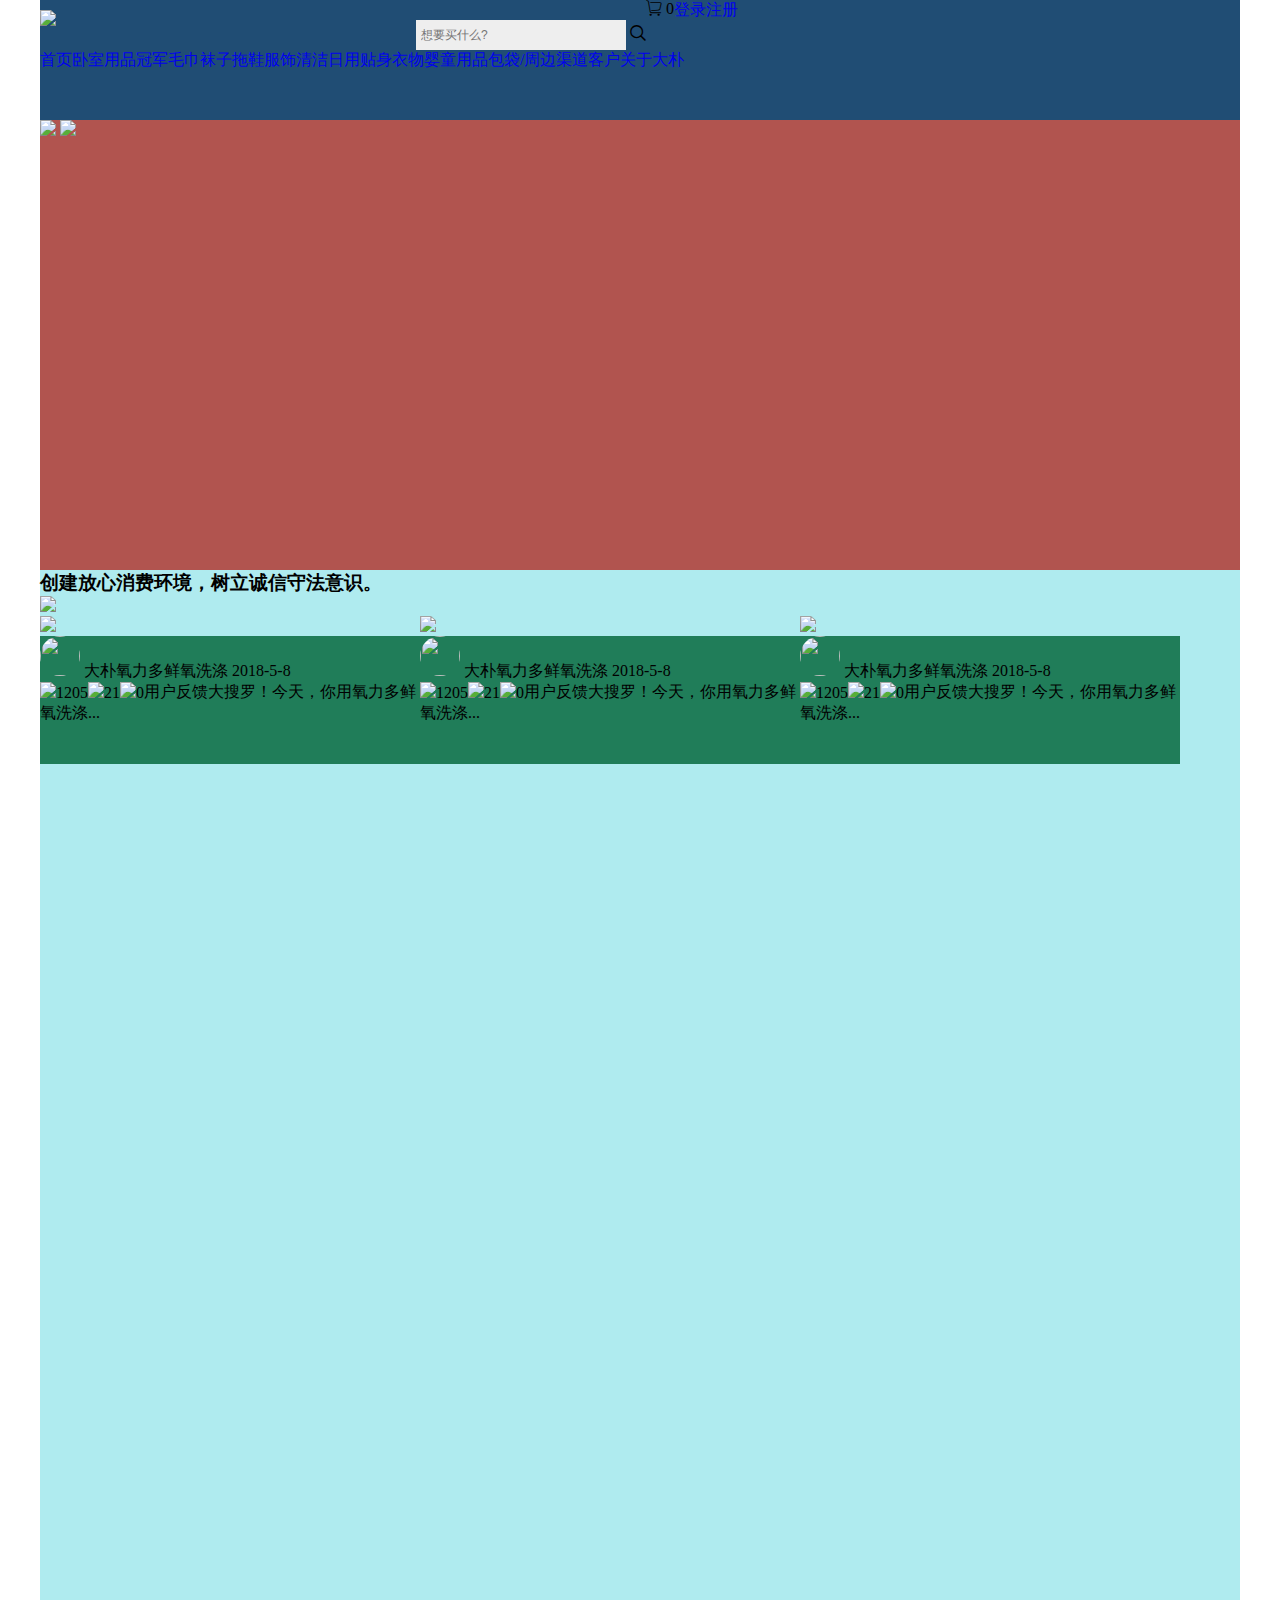
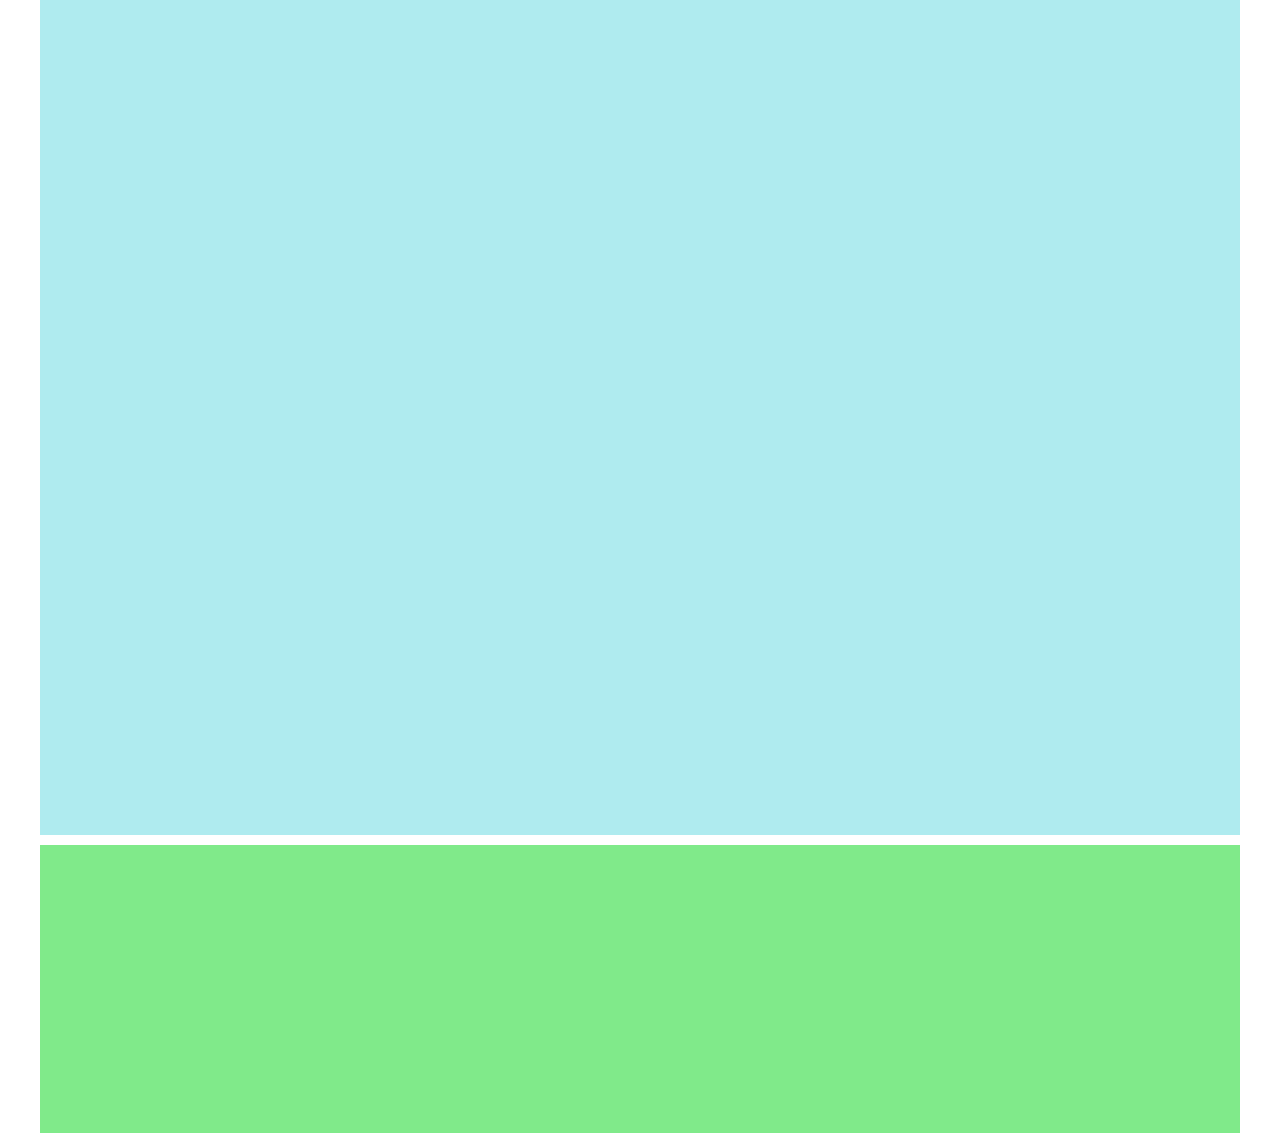
==== html/index.html @ 1be8b359 "first update" ====
<!DOCTYPE html>
<html>
	<head>
		<meta charset="UTF-8">
		<title></title>
		<link rel="stylesheet" type="text/css" href="../css/index.css"/>
		<link rel="stylesheet" type="text/css" href="../font/iconfont.css"/>
	</head>
	<body>
		<div class="contain">
			<div class="main">
				<!--头部-->
				<div class="header">
					<!--logo-->
					<div class="logo">
						<a href="#"><img src="http://activity.dapuimg.com/dapu_homelogo.png" /></a>
					</div>
					<!--搜索框-->
					<div class="search">
						<form action="" method="post" class="search_out">
							<input type="text" value="" placeholder="想要买什么?" class="search_in"/>
							<i class="iconfont icon-fangdajing"></i>
						</form>
					</div>
					<!--购物车-->
					<div class="cart">
							<i class="iconfont">&#xe605;</i>
							<span class="cart_count">0</span>
					</div>
					<!--注册登录-->
					<div class="login">
						<ul>
							<li><a href="#">登录</a></li>
							<li><a href="#">注册</a></li>
						</ul>
					</div>
					<!--一级导航-->
					<div class="nav">
						<ul>
							<li><a href="#">首页</a></li>
							<li><a href="#">卧室用品</a></li>
							<li><a href="#">冠军毛巾</a></li>
							<li><a href="#">袜子拖鞋</a></li>
							<li><a href="#">服饰</a></li>
							<li><a href="#">清洁日用</a></li>
							<li><a href="#">贴身衣物</a></li>
							<li><a href="#">婴童用品</a></li>
							<li><a href="#">包袋/周边</a></li>
							<li><a href="#">渠道客户</a></li>
							<li><a href="#">关于大朴</a></li>
						</ul>
					</div>
				</div>
				<!--轮播图-->
				<div class="banner">
					<img src="http://p2.dapuimg.com/public/images/b4/ed/3c/0715a55ec0b89c9ef84786f7c4e3ca73.jpg?1530868871#w"/>
					<img src="http://p1.dapuimg.com/public/images/70/ca/3d/d16d68c2d4c5f15ea61d90d0c55ef7b8.jpg?1524643565#w"/>
				</div>
				<!--内容区-->
				<div class="content">
					<!--话题区-->
					<div class="topic">
						<h3>
							创建放心消费环境，树立诚信守法意识。
						</h3>
						<img src="https://activity.dapuimg.com/20170811003_jingxuan.jpg"/>
						<div class="topic_img">
							<ul>
								<li>
									<a><img src="https://activity.dapuimg.com/IMG_6080.png"/></a>
									<div class="topic_msg">
										<img src="https://activity.dapuimg.com/%E5%A4%A7%E6%9C%B4%E5%A4%B4%E5%83%8F.jpg" class="topic_logo"/>
										<p>大朴氧力多鲜氧洗涤</p>
										<div class="date">2018-5-8</div>
										<ul class="s_pic">
											<li><div><img src="http://activity.dapuimg.com/2017022800_eye.png"/>1205</div></li>
											<li><div><img src="http://activity.dapuimg.com/2017022800_thumb.png"/>21</div></li>
											<li><div><img src="http://activity.dapuimg.com/2017022800_chat.png"/>0</div></li>	
											
										</ul>	
										<div class="topic_msg2">
											<p>用户反馈大搜罗！今天，你用氧力多鲜氧洗涤...</p>
										</div>
									</div>
								</li>
								<li>
									<a><img src="https://activity.dapuimg.com/%E6%AF%9B%E5%B7%BE%EF%BC%88398X218%EF%BC%89.jpg"/></a>
									<div class="topic_msg">
										<img src="https://activity.dapuimg.com/%E5%A4%A7%E6%9C%B4%E5%A4%B4%E5%83%8F.jpg" class="topic_logo"/>
										<p>大朴氧力多鲜氧洗涤</p>
										<div class="date">2018-5-8</div>
										<ul class="s_pic">
											<li><div><img src="http://activity.dapuimg.com/2017022800_eye.png"/>1205</div></li>
											<li><div><img src="http://activity.dapuimg.com/2017022800_thumb.png"/>21</div></li>
											<li><div><img src="http://activity.dapuimg.com/2017022800_chat.png"/>0</div></li>	
											
										</ul>	
										<div class="topic_msg2">
											<p>用户反馈大搜罗！今天，你用氧力多鲜氧洗涤...</p>
										</div>
									</div>
								</li>
								<li>
									<a><img src="https://activity.dapuimg.com/%E8%A5%BF%E5%8D%A1%E5%85%B0%E6%99%AE%E9%9D%A0%E5%9E%AB.jpg"/></a>
									<div class="topic_msg">
										<img src="https://activity.dapuimg.com/%E5%A4%A7%E6%9C%B4%E5%A4%B4%E5%83%8F.jpg" class="topic_logo"/>
										<p>大朴氧力多鲜氧洗涤</p>
										<div class="date">2018-5-8</div>
										<ul class="s_pic">
											<li><div><img src="http://activity.dapuimg.com/2017022800_eye.png"/>1205</div></li>
											<li><div><img src="http://activity.dapuimg.com/2017022800_thumb.png"/>21</div></li>
											<li><div><img src="http://activity.dapuimg.com/2017022800_chat.png"/>0</div></li>	
											
										</ul>	
										<div class="topic_msg2">
											<p>用户反馈大搜罗！今天，你用氧力多鲜氧洗涤...</p>
										</div>
									</div>
								</li>
							</ul>
						</div>
					</div>
					<!--新品区-->
					<div class="new_pro">
						
					</div>
					<!--热销推荐-->
					<div class="recommend">
						
					</div>
				</div>
				<!--底部-->
				<div class="footer">
					
				</div>
			</div>
		</div>
		<!--右侧固定导航条-->
		<div class="fix_nav">
			
		</div>
	</body>
</html>
<script type="text/javascript" src="../js/jquery.js"></script>
---- css/index.css ----
*{
	margin: 0;
	padding: 0;
}
a{
	text-decoration: none;
}
ul li{
	list-style: none;
}

.contain{
	width: 100%;
}
.main{
	width: 1200px;
	margin: 0 auto;
}
.header{
	min-height: 120px;
	background: #204D74;
}
.logo{
	padding-top: 10px;
	display: inline-block;
	float: left;
}
.search{
	display: inline-block;
	float: left;
}
.cart{
	display: inline-block;
	float: left;
}
.login{
	display: inline-block;
	float: left;
}
.login>ul>li{
	float: left;
}
.nav{
	float: left;
}
.nav>ul>li{
	float: left;
}
.topic_img>ul>li{
	float: left;
}
.topic_msg{
	width: 380px;
	height: 128px;
	background: #207D59;
}
.topic_logo{
	width: 40px;
	height: 40px;
	border-radius: 50%;
}
.topic_msg>p{
	display: inline-block;
}
.date{
	display: inline-block;
}
.s_pic>li{
	float: left;
}
.search_in{
	width: 210px;
	height: 30px;
	background: #eeeeee;
	border: 0;
	outline: none;
	font-size: 12px;
	color: #a9a9a9;
	padding-left: 5px;
	box-sizing: border-box;
}
.search_out{
	margin-top: 20px;
}
.search{
	margin-left: 360px;
}
.search_out>i{
	width: 18px;
	height: 18px;
}


/*
.header>.search{
	width: 210px;
	height: 30px;
	position: relative;
	left: 740px;
	top: 20px;
}
.header>.search>.search_out{
	display: block;
	font-family: "微软雅黑";
	text-align: left;
	color: #6B6B6B;
}
.header>.search>.search_out>.search_in{
	width: 200px;
	overflow: hidden;
	color: #91847B;
	border: 0;
	height: 20px;
	font-size: 12px;
	padding: 5px 5px;
	font-weight: bold;
	font-size: 12px;
	background-color: #eee;
}
.header>.search>.search_out>i{
	position: absolute;
	top:6px;
	left: 186px;
}
.cart{
	position: absolute;
	left: 1080px;
}
.cart>i{
	font-size: 22px;
	color: #000;
	
}
.cart>span{
	display: block;
	width: 18px;
	height: 18px;
	border-radius: 50%;
	background: #b1544f;
	font-size: 12px;
	text-align: center;
	line-height: 18px;
	color: #fff;
	position: absolute;
	top: -5px;
	left: 14px;
}
.login{
	width: 99px;
	height: 30px;
	background: #b1544f;
	position: absolute;
	left: 1215px;
	top: 20px;
	padding-top: 8px;
	box-sizing: border-box;
}
.login>ul>li{
	width: 49px;
	height: 12px;
	list-style: none;
	float: left;
	text-align: center;
	line-height: 12px;
}
.login>ul>li>a{
	font-size: 12px;
	color: #fff;
}
.login>ul>li:nth-child(1){
	border-right: solid 1px #fff;
}
.nav{
	padding-top: 56px;
}
.nav>ul>li{
	float: left;
}*/
/*
.search{
	display: inline-block;
	float: left;
	padding-right: 240px;
	margin-top: 18px;
}
.search{
	width: 210px;
	height: 30px;
	}
.search>.search_in{
	width: 200px;
	overflow: hidden;
	color: #91847B;
	border: 0;
	height: 20px;
	font-size: 12px;
	padding: 5px 5px;
	font-weight: bold;
	font-size: 12px;
	background-color: #eee;
}
.cart{
	display: inline-block;
	float: left;
}
.nav{
	display: inline-block;
	float: left;
}
.nav>ul>li{
	float: left;
}*/
.banner{
	height: 450px;
	background: #b1544f;
	overflow: hidden;
}
.content{
	min-height: 1865px;
	background: #afebef;
}
.footer{
	min-height: 288px;
	background: #80ea8a;
	margin-top: 10px;
}
---- font/iconfont.css ----
@font-face {font-family: "iconfont";
  src: url('iconfont.eot?t=1530709563068'); /* IE9*/
  src: url('iconfont.eot?t=1530709563068#iefix') format('embedded-opentype'), /* IE6-IE8 */
  url('[data-uri]') format('woff'),
  url('iconfont.ttf?t=1530709563068') format('truetype'), /* chrome, firefox, opera, Safari, Android, iOS 4.2+*/
  url('iconfont.svg?t=1530709563068#iconfont') format('svg'); /* iOS 4.1- */
}

.iconfont {
  font-family:"iconfont" !important;
  font-size:16px;
  font-style:normal;
  -webkit-font-smoothing: antialiased;
  -moz-osx-font-smoothing: grayscale;
}

.icon-shumashouji:before { content: "\e600"; }

.icon-kefu:before { content: "\e61a"; }

.icon-icongerenzhongxin:before { content: "\e629"; }

.icon-shouye2:before { content: "\e606"; }

.icon-fangdajing:before { content: "\e6e4"; }

.icon-gouwuche:before { content: "\e605"; }
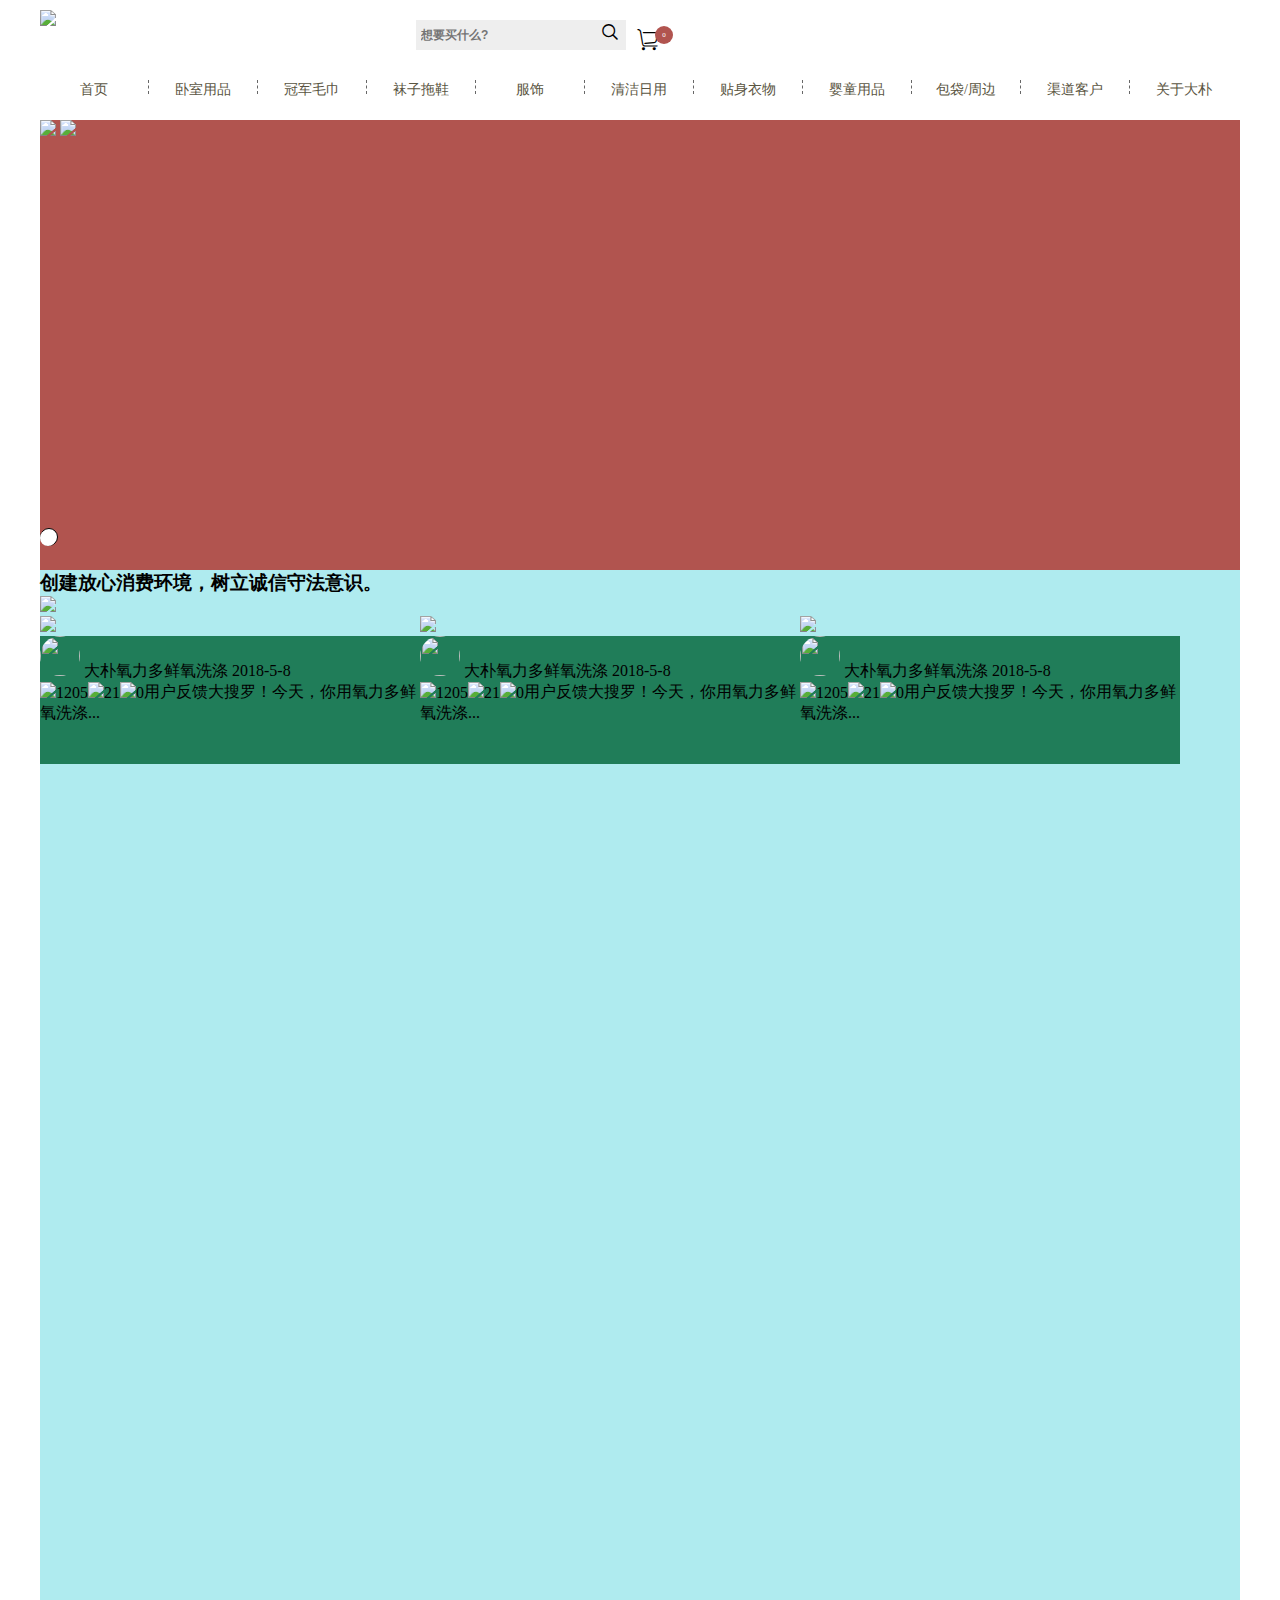
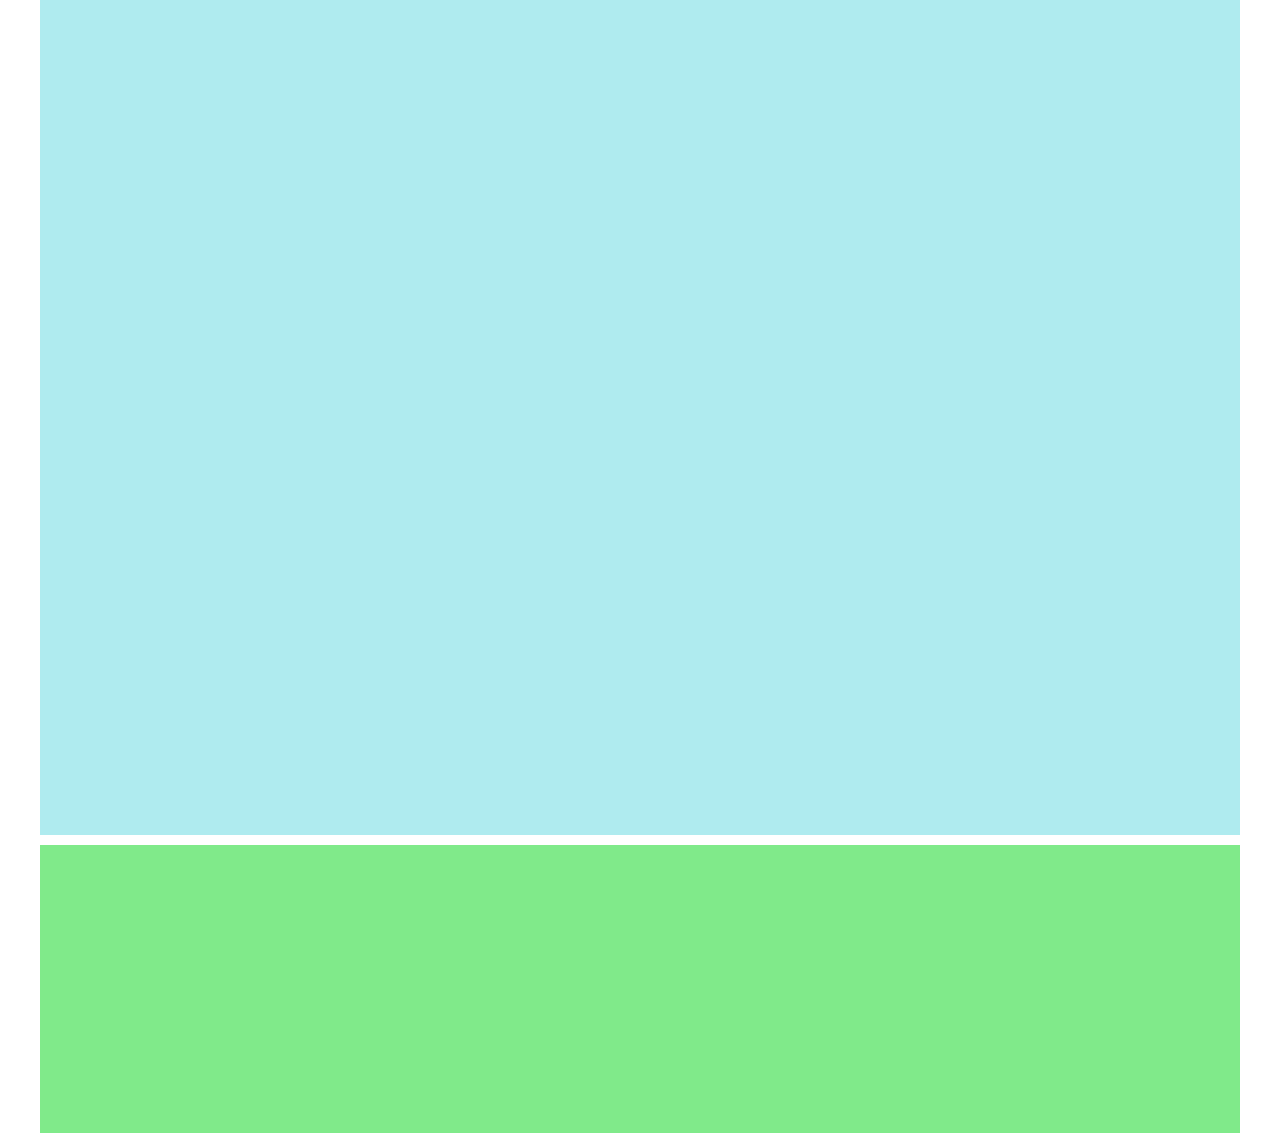
==== commit 24ddd2f2: "header" ====
--- a/html/index.html
+++ b/html/index.html
@@ -55,6 +55,10 @@
 				<div class="banner">
 					<img src="http://p2.dapuimg.com/public/images/b4/ed/3c/0715a55ec0b89c9ef84786f7c4e3ca73.jpg?1530868871#w"/>
 					<img src="http://p1.dapuimg.com/public/images/70/ca/3d/d16d68c2d4c5f15ea61d90d0c55ef7b8.jpg?1524643565#w"/>
+					<ul class="circle">
+						<li class="active"></li>
+						<li></li>
+					</ul>
 				</div>
 				<!--内容区-->
 				<div class="content">
--- a/css/index.css
+++ b/css/index.css
@@ -18,7 +18,7 @@
 }
 .header{
 	min-height: 120px;
-	background: #204D74;
+	background: #ffffff;
 }
 .logo{
 	padding-top: 10px;
@@ -28,6 +28,7 @@
 .search{
 	display: inline-block;
 	float: left;
+	width: 210px;
 }
 .cart{
 	display: inline-block;
@@ -78,6 +79,7 @@
 	color: #a9a9a9;
 	padding-left: 5px;
 	box-sizing: border-box;
+	font-weight: bold;
 }
 .search_out{
 	margin-top: 20px;
@@ -88,133 +90,102 @@
 .search_out>i{
 	width: 18px;
 	height: 18px;
-}
-
-
-/*
-.header>.search{
-	width: 210px;
-	height: 30px;
 	position: relative;
-	left: 740px;
-	top: 20px;
-}
-.header>.search>.search_out{
-	display: block;
-	font-family: "微软雅黑";
-	text-align: left;
-	color: #6B6B6B;
-}
-.header>.search>.search_out>.search_in{
-	width: 200px;
-	overflow: hidden;
-	color: #91847B;
-	border: 0;
-	height: 20px;
-	font-size: 12px;
-	padding: 5px 5px;
-	font-weight: bold;
-	font-size: 12px;
-	background-color: #eee;
-}
-.header>.search>.search_out>i{
-	position: absolute;
-	top:6px;
 	left: 186px;
+	bottom: 26px;
 }
 .cart{
-	position: absolute;
-	left: 1080px;
+	padding-top: 28px;
+	padding-left: 11px;
 }
 .cart>i{
 	font-size: 22px;
-	color: #000;
-	
 }
 .cart>span{
-	display: block;
 	width: 18px;
 	height: 18px;
+	background: #b1544f;
+	display: inline-block;
 	border-radius: 50%;
-	background: #b1544f;
-	font-size: 12px;
+	font-size: 7px;
 	text-align: center;
 	line-height: 18px;
 	color: #fff;
-	position: absolute;
-	top: -5px;
-	left: 14px;
+	position: relative;
+	right: 8px;
+	bottom: 11px;
 }
 .login{
-	width: 99px;
+	width: 70px;
 	height: 30px;
-	background: #b1544f;
-	position: absolute;
-	left: 1215px;
-	top: 20px;
-	padding-top: 8px;
-	box-sizing: border-box;
-}
-.login>ul>li{
-	width: 49px;
-	height: 12px;
-	list-style: none;
-	float: left;
-	text-align: center;
-	line-height: 12px;
+	background: #b15351;
+	margin-left: 140px;
+	margin-top: -30px;
+	padding-left: 15px;
+	padding-right: 15px;
 }
 .login>ul>li>a{
 	font-size: 12px;
 	color: #fff;
+	text-align: center;
 }
-.login>ul>li:nth-child(1){
+.login>ul>li:nth-child(1)>a{
 	border-right: solid 1px #fff;
+	padding-right: 10px;
+}
+.login>ul>li:nth-child(2)>a{
+	padding-left: 10px;
 }
 .nav{
-	padding-top: 56px;
+	margin-top: 12px;
+	height: 14px;
+	width: 100%;
 }
 .nav>ul>li{
-	float: left;
-}*/
-/*
-.search{
-	display: inline-block;
-	float: left;
-	padding-right: 240px;
-	margin-top: 18px;
+	width: 108px;
+	border-right: dashed 1px #676767;
+	text-align: center;
+	height: 14px;
 }
-.search{
-	width: 210px;
-	height: 30px;
-	}
-.search>.search_in{
-	width: 200px;
-	overflow: hidden;
-	color: #91847B;
-	border: 0;
-	height: 20px;
-	font-size: 12px;
-	padding: 5px 5px;
-	font-weight: bold;
-	font-size: 12px;
-	background-color: #eee;
+.nav>ul>li>a{
+	color: #5a5542;
+	font-size: 14px;
+	font-family: "微软雅黑";
+	
 }
-.cart{
-	display: inline-block;
-	float: left;
+.nav>ul>li:last-child{
+	border-right: 0;
 }
-.nav{
-	display: inline-block;
-	float: left;
-}
-.nav>ul>li{
-	float: left;
-}*/
+
 .banner{
 	height: 450px;
 	background: #b1544f;
 	overflow: hidden;
+	position: relative;
 }
+.circle>li{
+	width: 16px;
+	height: 16px;
+	background: #fff;
+	border-radius: 50%;
+	position: absolute;
+	bottom: 24px;
+	float: left;
+	margin-right: 10px;
+}
+.active{
+	width: 16px;
+	height: 16px;
+	border: solid 1px #000;
+	border-radius: 50%;
+	
+}
+
+
+
+
+
+
 .content{
 	min-height: 1865px;
 	background: #afebef;
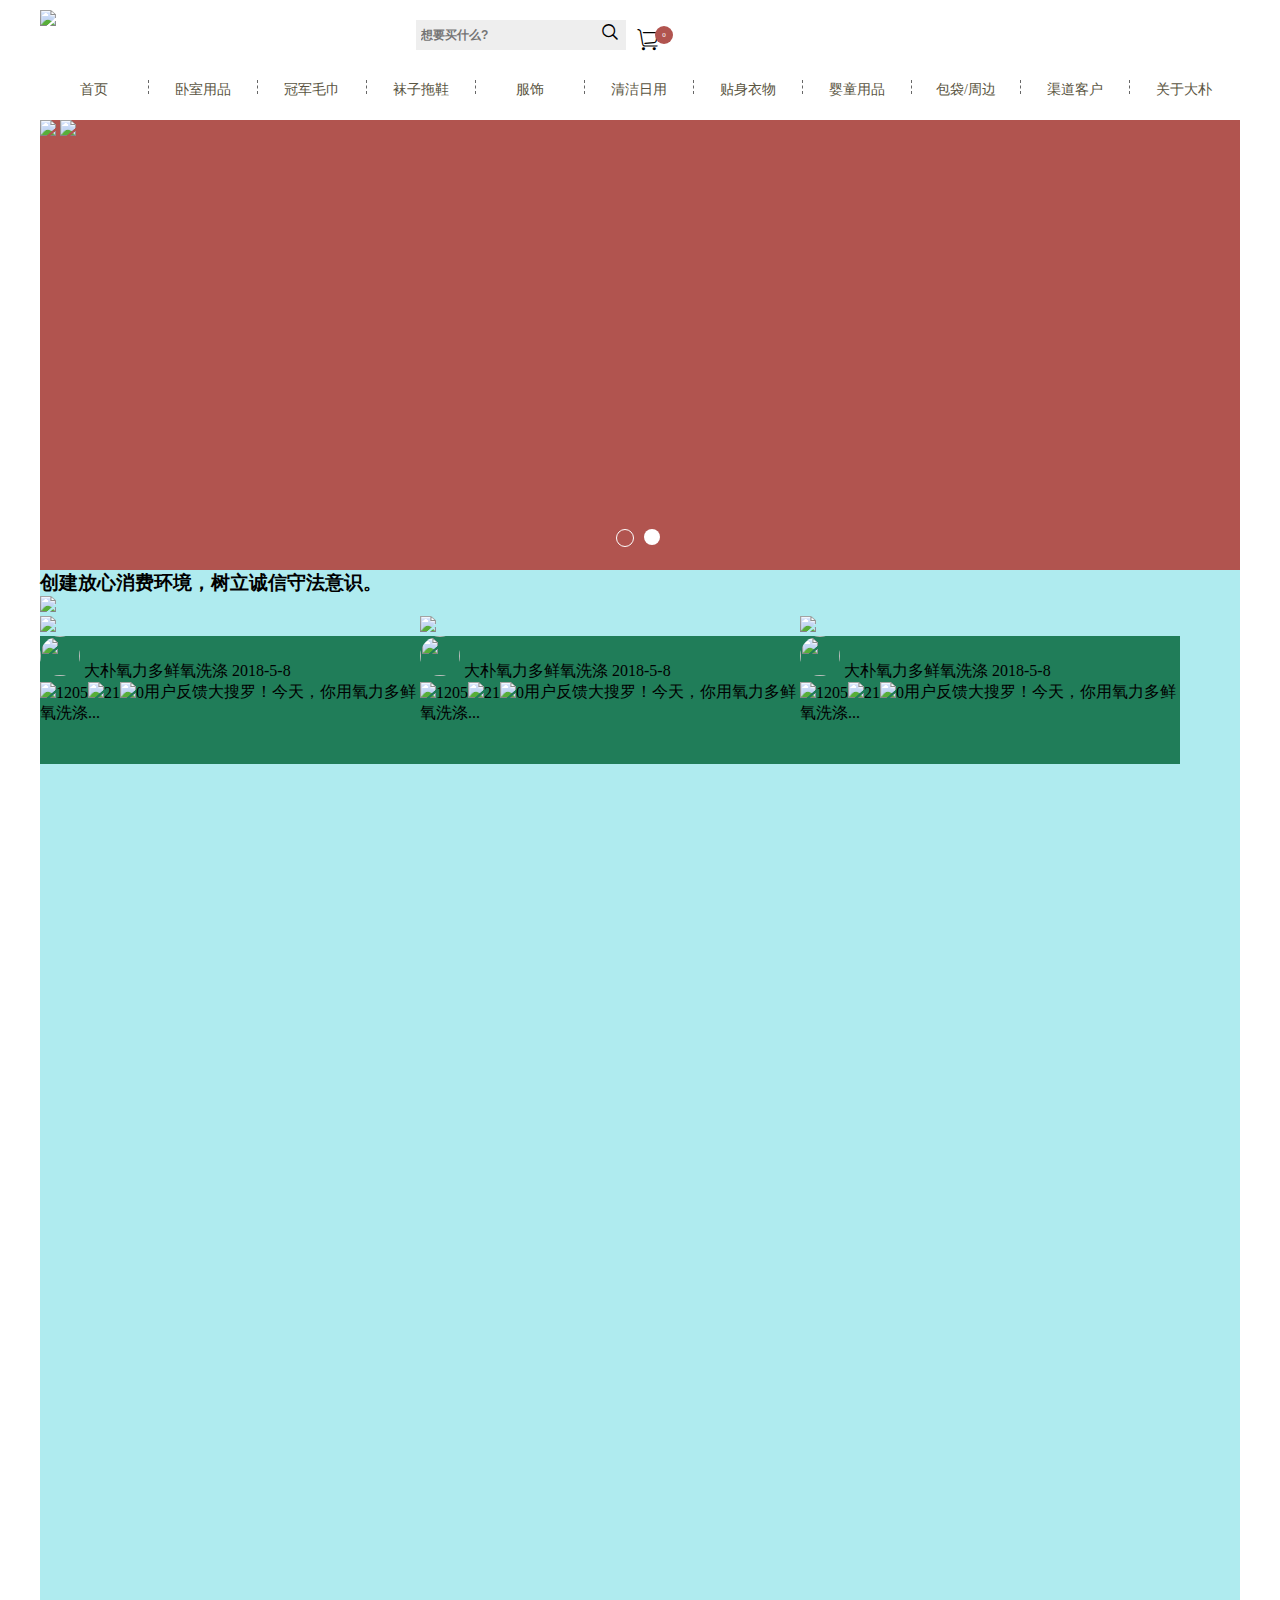
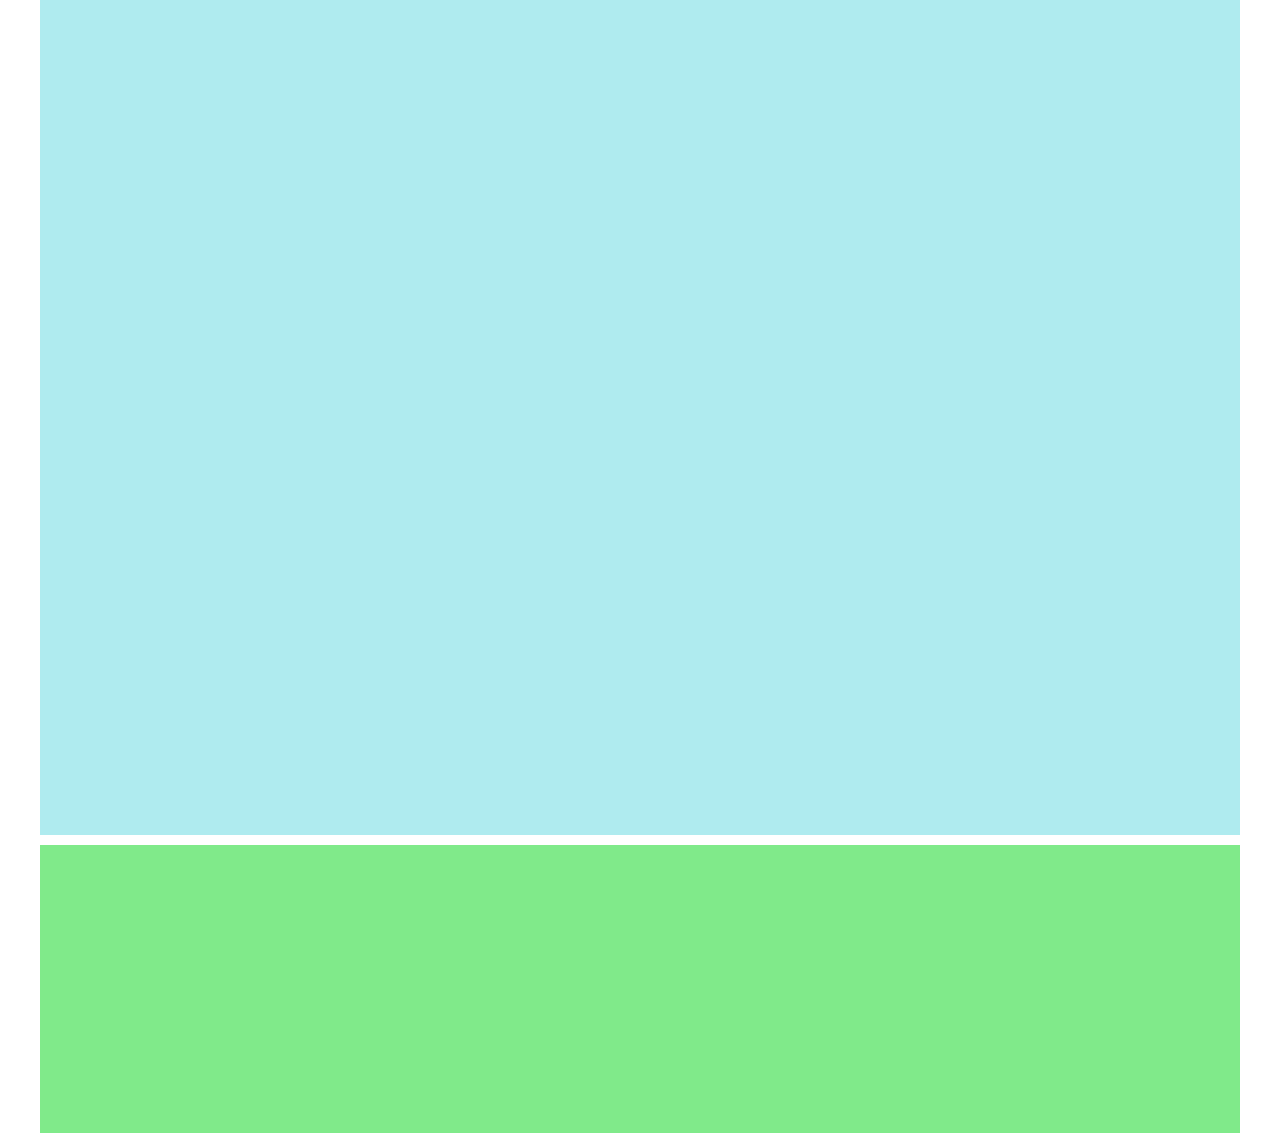
==== commit c616ee0d: "banner" ====
--- a/html/index.html
+++ b/html/index.html
@@ -55,10 +55,10 @@
 				<div class="banner">
 					<img src="http://p2.dapuimg.com/public/images/b4/ed/3c/0715a55ec0b89c9ef84786f7c4e3ca73.jpg?1530868871#w"/>
 					<img src="http://p1.dapuimg.com/public/images/70/ca/3d/d16d68c2d4c5f15ea61d90d0c55ef7b8.jpg?1524643565#w"/>
-					<ul class="circle">
-						<li class="active"></li>
-						<li></li>
-					</ul>
+					<div class="circle">
+						<a href="#" class="active"></a>
+						<a href="#"></a>
+					</div>
 				</div>
 				<!--内容区-->
 				<div class="content">
--- a/css/index.css
+++ b/css/index.css
@@ -163,22 +163,30 @@
 	overflow: hidden;
 	position: relative;
 }
-.circle>li{
+.banner>img{
+	height: 450px;
+}
+.circle{
+	height: 16px;
+	z-index: 1;
+	position: absolute;
+	bottom: 25px;
+	left: 566px;
+}
+.circle>a{
 	width: 16px;
 	height: 16px;
 	background: #fff;
 	border-radius: 50%;
-	position: absolute;
-	bottom: 24px;
-	float: left;
-	margin-right: 10px;
-}
-.active{
+	float: left;
+	margin-left: 10px;
+}
+.circle>.active{
 	width: 16px;
 	height: 16px;
-	border: solid 1px #000;
-	border-radius: 50%;
-	
+	border: solid 1px #fff;
+	border-radius: 50%;
+	background: none;
 }
 
 
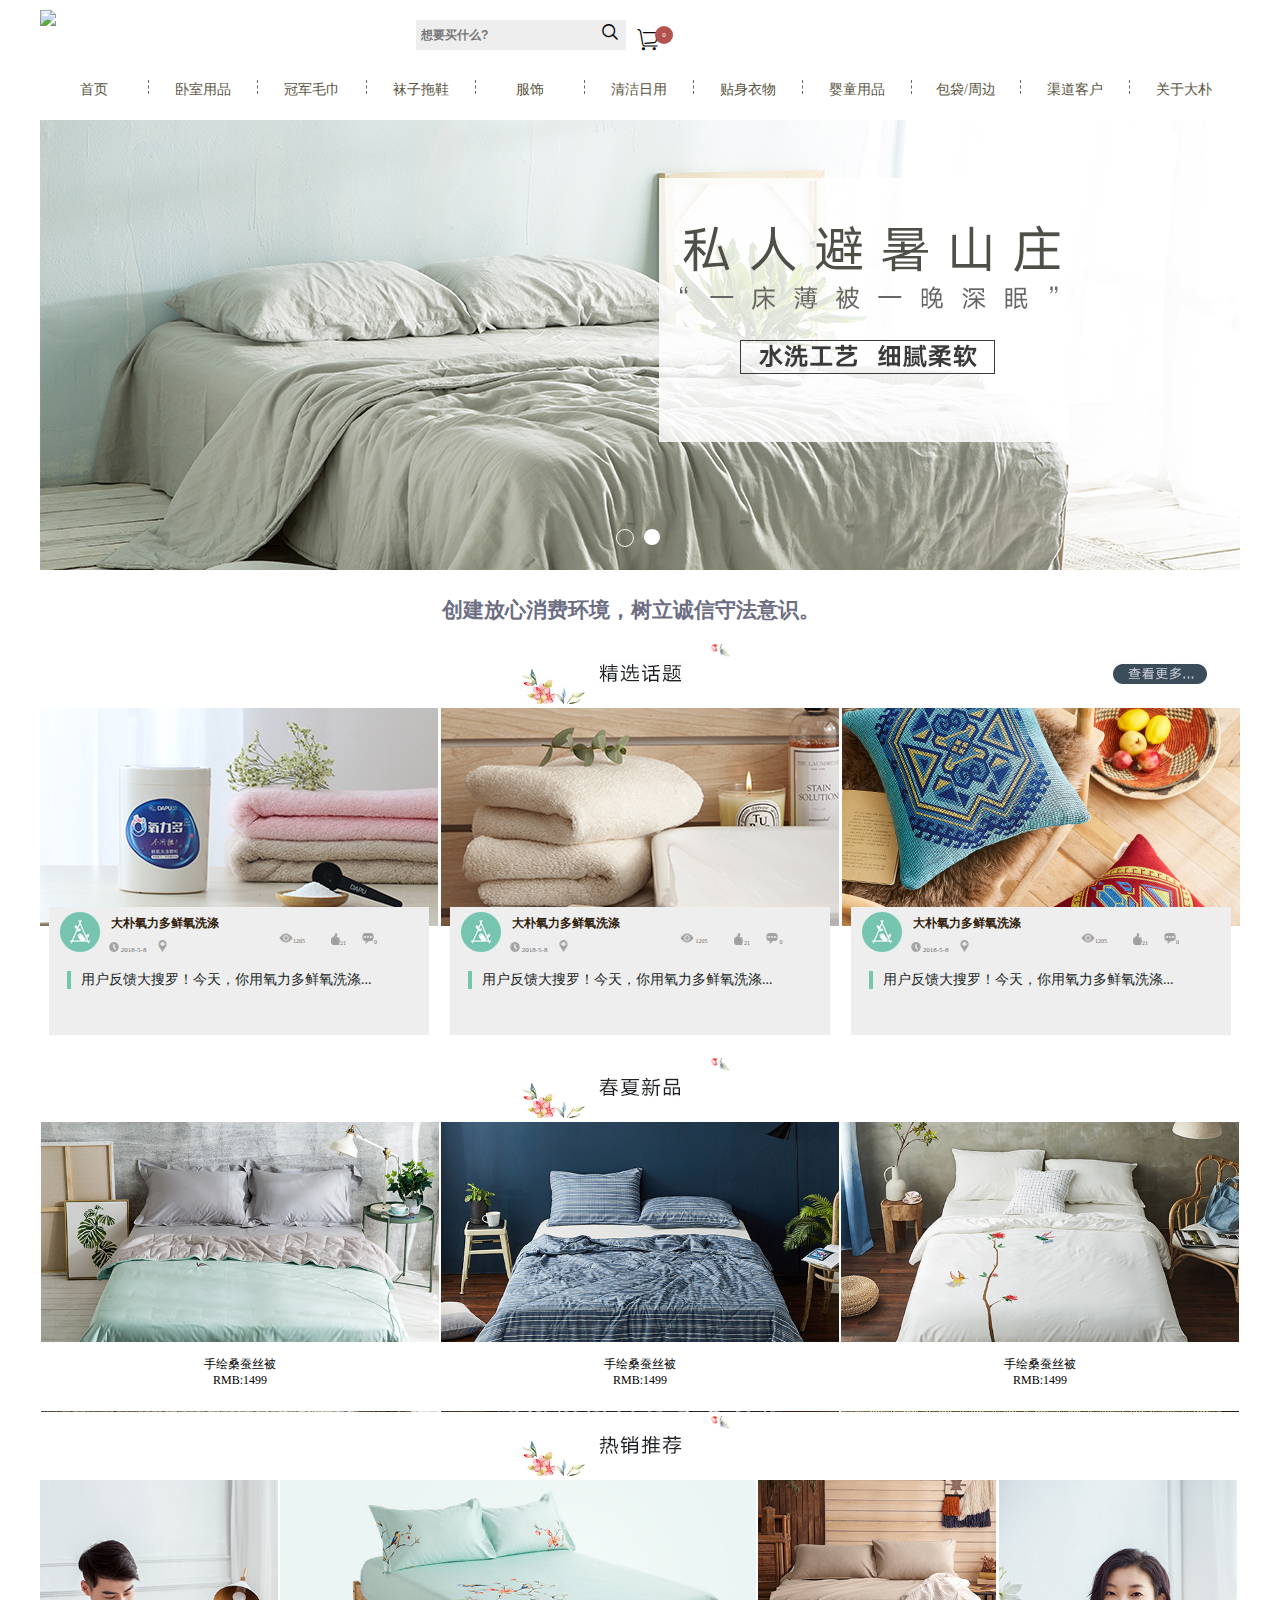
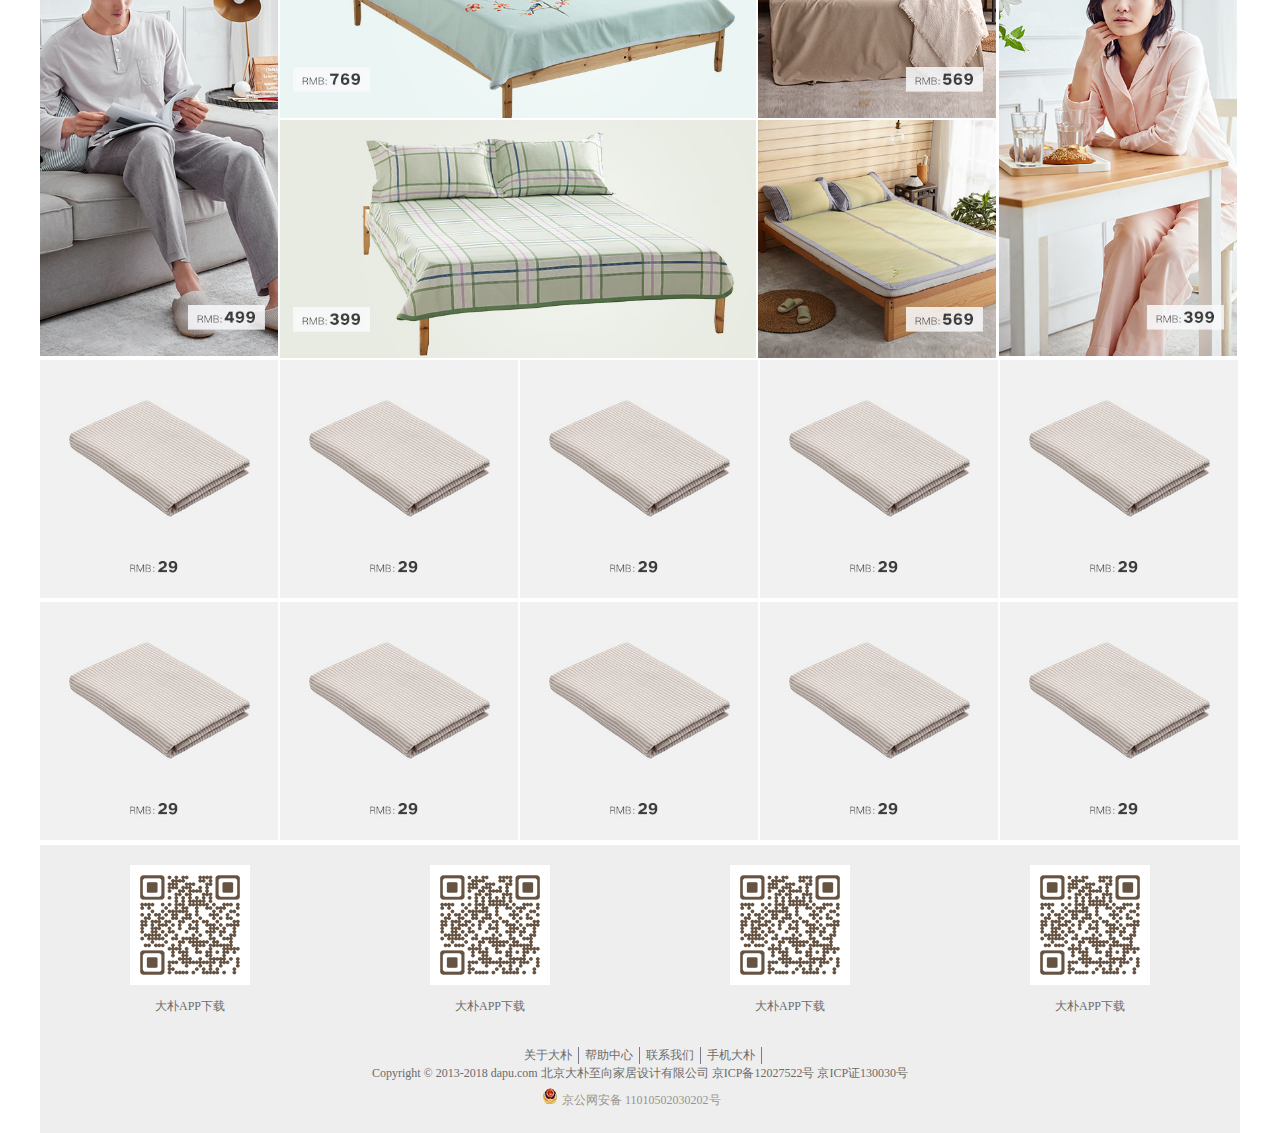
==== commit 1020a481: "index" ====
--- a/html/index.html
+++ b/html/index.html
@@ -53,8 +53,8 @@
 				</div>
 				<!--轮播图-->
 				<div class="banner">
-					<img src="http://p2.dapuimg.com/public/images/b4/ed/3c/0715a55ec0b89c9ef84786f7c4e3ca73.jpg?1530868871#w"/>
-					<img src="http://p1.dapuimg.com/public/images/70/ca/3d/d16d68c2d4c5f15ea61d90d0c55ef7b8.jpg?1524643565#w"/>
+					<img src="../img/1.jpg"/>
+					<img src="../img/2.jpg"/>
 					<div class="circle">
 						<a href="#" class="active"></a>
 						<a href="#"></a>
@@ -67,19 +67,23 @@
 						<h3>
 							创建放心消费环境，树立诚信守法意识。
 						</h3>
-						<img src="https://activity.dapuimg.com/20170811003_jingxuan.jpg"/>
+						<img src="../img/19.jpg"/>
 						<div class="topic_img">
 							<ul>
 								<li>
-									<a><img src="https://activity.dapuimg.com/IMG_6080.png"/></a>
+									<a><img src="../img/3.png" class="topic_img1"/></a>
 									<div class="topic_msg">
-										<img src="https://activity.dapuimg.com/%E5%A4%A7%E6%9C%B4%E5%A4%B4%E5%83%8F.jpg" class="topic_logo"/>
+										<img src="../img/images/pic_03.jpg" class="slogo"/>
 										<p>大朴氧力多鲜氧洗涤</p>
-										<div class="date">2018-5-8</div>
+										<div class="date">
+											<img src="../img/images/pic_12.jpg"/>
+											2018-5-8
+											<img src="../img/images/pic_06.jpg" class="adr"/>
+										</div>
 										<ul class="s_pic">
-											<li><div><img src="http://activity.dapuimg.com/2017022800_eye.png"/>1205</div></li>
-											<li><div><img src="http://activity.dapuimg.com/2017022800_thumb.png"/>21</div></li>
-											<li><div><img src="http://activity.dapuimg.com/2017022800_chat.png"/>0</div></li>	
+											<li><div><img src="../img/images/pic_15.jpg"/>1205</div></li>
+											<li><div><img src="../img/images/pic_09.jpg"/>21</div></li>
+											<li><div><img src="../img/images/pic_18.jpg"/>0</div></li>	
 											
 										</ul>	
 										<div class="topic_msg2">
@@ -88,15 +92,28 @@
 									</div>
 								</li>
 								<li>
-									<a><img src="https://activity.dapuimg.com/%E6%AF%9B%E5%B7%BE%EF%BC%88398X218%EF%BC%89.jpg"/></a>
+									<a><img src="../img/4.jpg" class="topic_img1 nth_2"/></a>
 									<div class="topic_msg">
-										<img src="https://activity.dapuimg.com/%E5%A4%A7%E6%9C%B4%E5%A4%B4%E5%83%8F.jpg" class="topic_logo"/>
+										<img src="../img/images/pic_03.jpg" class="slogo"/>
 										<p>大朴氧力多鲜氧洗涤</p>
-										<div class="date">2018-5-8</div>
+										<div class="date">
+											<img src="../img/images/pic_12.jpg"/>
+											2018-5-8
+											<img src="../img/images/pic_06.jpg" class="adr"/>
+										</div>
 										<ul class="s_pic">
-											<li><div><img src="http://activity.dapuimg.com/2017022800_eye.png"/>1205</div></li>
-											<li><div><img src="http://activity.dapuimg.com/2017022800_thumb.png"/>21</div></li>
-											<li><div><img src="http://activity.dapuimg.com/2017022800_chat.png"/>0</div></li>	
+											<li><div>
+												<img src="../img/images/pic_15.jpg"/>
+												1205
+											</div></li>
+											<li><div>
+												<img src="../img/images/pic_09.jpg"/>
+												21
+											</div></li>
+											<li><div>
+												<img src="../img/images/pic_18.jpg"/>
+												0
+											</div></li>		
 											
 										</ul>	
 										<div class="topic_msg2">
@@ -105,15 +122,19 @@
 									</div>
 								</li>
 								<li>
-									<a><img src="https://activity.dapuimg.com/%E8%A5%BF%E5%8D%A1%E5%85%B0%E6%99%AE%E9%9D%A0%E5%9E%AB.jpg"/></a>
+									<a><img src="../img/5.jpg" class="topic_img1"/></a>
 									<div class="topic_msg">
-										<img src="https://activity.dapuimg.com/%E5%A4%A7%E6%9C%B4%E5%A4%B4%E5%83%8F.jpg" class="topic_logo"/>
+										<img src="../img/images/pic_03.jpg" class="slogo"/>
 										<p>大朴氧力多鲜氧洗涤</p>
-										<div class="date">2018-5-8</div>
+										<div class="date">
+											<img src="../img/images/pic_12.jpg"/>
+											2018-5-8
+											<img src="../img/images/pic_06.jpg" class="adr"/>
+										</div>
 										<ul class="s_pic">
-											<li><div><img src="http://activity.dapuimg.com/2017022800_eye.png"/>1205</div></li>
-											<li><div><img src="http://activity.dapuimg.com/2017022800_thumb.png"/>21</div></li>
-											<li><div><img src="http://activity.dapuimg.com/2017022800_chat.png"/>0</div></li>	
+											<li><div><img src="../img/images/pic_15.jpg"/>1205</div></li>
+											<li><div><img src="../img/images/pic_09.jpg"/>21</div></li>
+											<li><div><img src="../img/images/pic_18.jpg"/>0</div></li>		
 											
 										</ul>	
 										<div class="topic_msg2">
@@ -124,18 +145,78 @@
 							</ul>
 						</div>
 					</div>
-					<!--新品区-->
+					<!--春夏新品-->
 					<div class="new_pro">
-						
+						<img src="../img/17.jpg"/>
+						<ul>
+							<li>
+								<a><img src="../img/6.jpg"/></a>
+								<div class="price">手绘桑蚕丝被<br/>RMB:1499</div>
+							</li>
+							<li>
+								<a><img src="../img/7.jpg"/></a>
+								<div class="price">手绘桑蚕丝被<br/>RMB:1499</div>
+							</li>
+							<li>
+								<a><img src="../img/8.jpg"/></a>
+								<div class="price">手绘桑蚕丝被<br/>RMB:1499</div>
+							</li>
+						</ul>
 					</div>
 					<!--热销推荐-->
 					<div class="recommend">
-						
+						<img src="../img/18.jpg"/>
+						<div class="sale_top">
+							<ul>
+								<li><a><img src="../img/9.jpg"/></a></li>
+								<li><a><img src="../img/10.jpg"/></a></li>
+								<li><a><img src="../img/11.jpg"/></a></li>
+								<li><a><img src="../img/12.jpg"/></a></li>
+								<li><a><img src="../img/13.jpg"/></a></li>
+								<li><a><img src="../img/14.jpg"/></a></li>
+							</ul>
+						</div>
+						<div class="sale_bottom">
+							<ul>
+								<li><a><img src="../img/15.jpg"/></a></li>
+								<li><a><img src="../img/15.jpg"/></a></li>
+								<li><a><img src="../img/15.jpg"/></a></li>
+								<li><a><img src="../img/15.jpg"/></a></li>
+								<li><a><img src="../img/15.jpg"/></a></li>
+								<li><a><img src="../img/15.jpg"/></a></li>
+								<li><a><img src="../img/15.jpg"/></a></li>
+								<li><a><img src="../img/15.jpg"/></a></li>
+								<li><a><img src="../img/15.jpg"/></a></li>
+								<li><a><img src="../img/15.jpg"/></a></li>
+							</ul>
+						</div>
 					</div>
 				</div>
 				<!--底部-->
 				<div class="footer">
-					
+					<div class="code">
+						<ul>
+							<li><img src="../img/16.jpg"/><p>大朴APP下载</p></li>
+							<li><img src="../img/16.jpg"/><p>大朴APP下载</p></li>
+							<li><img src="../img/16.jpg"/><p>大朴APP下载</p></li>
+							<li><img src="../img/16.jpg"/><p>大朴APP下载</p></li>
+						</ul>
+					</div>
+					<div class="about">
+						<ul>
+							<li><a href="#">关于大朴</a></li>
+							<li><a href="#">帮助中心</a></li>
+							<li><a href="#">联系我们</a></li>
+							<li><a href="#">手机大朴</a></li>
+						</ul>
+					</div>
+					<div class="copy">
+						<p>Copyright © 2013-2018 dapu.com 北京大朴至向家居设计有限公司  京ICP备12027522号 京ICP证130030号</p>
+					</div>
+					<div class="plice">
+						<img src="../img/images/pic_27.jpg"/>
+						<span>京公网安备 11010502030202号</span>
+					</div>
 				</div>
 			</div>
 		</div>
--- a/css/index.css
+++ b/css/index.css
@@ -159,7 +159,6 @@
 
 .banner{
 	height: 450px;
-	background: #b1544f;
 	overflow: hidden;
 	position: relative;
 }
@@ -188,19 +187,221 @@
 	border-radius: 50%;
 	background: none;
 }
+.topic{
+	height: 460px;
+}
+.topic>h3{
+	font-size:21px ;
+	color: #6d6e83;
+	padding-top:26px ;
+	padding-left: 402px;
+	padding-bottom: 20px;
+}
+.topic>.topic_img1{
+	width: 396px;
+	height: 220px;
+}
+.topic_img>ul>li:nth-child(2){
+	margin: 0 3px;
+}
+.topic_msg{
+	width: 380px;
+	height: 128px;
+	position: relative;
+	bottom: 23px;
+	left: 9px;
+	background:#eeeeee ;
+}
+.topic_msg>.slogo{
+	padding-left:11px ;
+	padding-top: 5px;
+}
+.topic_msg>p{
+	font-size: 12px;
+	color: #302009;
+	position: absolute;
+	top: 8px;
+	left: 62px;
+	font-weight: bold;
+}
+.topic_msg>.date{
+	font-size: 7px;
+	color: #6c6b71;
+	position: relative;
+	left: 5px;
+	
+}
+.date>.adr{
+	padding-left: 10px;
+}
+.s_pic{
+	position: absolute;
+	left: 230px;
+	top: 26px;
+	font-size: 6px;
+	color: #766960;
+}
+.s_pic>li:nth-child(1){
+	margin-right: 26px;
+}
+.s_pic>li:nth-child(2){
+	margin-right: 16px;
+}
+.topic_msg2>p{
+	font-size: 14px;
+	color: #1a2626;
+	padding-left: 10px;
+	border-left: solid 4px #76c5af;
+	margin-left: 18px;
+	margin-top: 15px;
+}
 
-
-
-
-
-
+.new_pro{
+	height: 374px;
+	position: relative;
+}
+.price{
+	width: 398px;
+	height: 55px;
+	background: #fff;
+	font-size: 12px;
+	color: #000;
+	text-align: center;
+	position: absolute;
+	bottom: -7px;
+	padding-top: 14px;
+}
+.new_pro>ul>li{
+	float: left;
+	cursor: pointer;
+}
+.new_pro>ul>li{
+	margin: 0 1px;
+}
+.new_pro>ul>li>a>img{
+	width: 398px;
+	height: 290px;
+}
+.sale_top>ul>li{
+	float: left;
+}
+.sale_top{
+	position: relative;
+}
+.sale_top>ul>li:nth-child(1)>a>img{
+	width: 238px;
+	height: 476px;
+}
+.sale_top>ul>li:nth-child(1){
+	margin-right: 2px;
+}
+.sale_top>ul>li:nth-child(2)>a>img{
+	width: 476px;
+	height: 238px;
+}
+.sale_top>ul>li:nth-child(2){
+	margin-right: 2px;
+}
+.sale_top>ul>li:nth-child(3)>a>img{
+	width: 238px;
+	height: 238px;
+}
+.sale_top>ul>li:nth-child(4)>a>img{
+	width: 238px;
+	height: 476px;
+}
+.sale_top>ul>li:nth-child(4){
+	margin-left: 3px;
+}
+.sale_top>ul>li:nth-child(5)>a>img{
+	width: 476px;
+	height: 238px;
+}
+.sale_top>ul>li:nth-child(5){
+	position: absolute;
+	top: 238px;
+	left: 238px;
+	margin-left: 2px;
+	margin-right: 2px;
+	margin-top: 2px;
+}
+.sale_top>ul>li:nth-child(6)>a>img{
+	width: 238px;
+	height: 238px;
+}
+.sale_top>ul>li:nth-child(6){
+	position: absolute;
+	top: 238px;
+	left: 718px;
+	margin-top: 2px;
+}
+.sale_bottom>ul>li{
+	float: left;
+	margin-right: 2px;
+}
+.sale_bottom>ul>li:nth-child(5n){
+	margin-right: 0;
+}
+.sale_bottom>ul>li>a>img{
+	width: 238px;
+	height: 238px;
+}
 .content{
 	min-height: 1865px;
-	background: #afebef;
+	cursor: pointer;
 }
 .footer{
 	min-height: 288px;
-	background: #80ea8a;
+	background: #eeeeee;
 	margin-top: 10px;
 }
-
+.code{
+	height: 166px;
+}
+.code>ul>li{
+	float: left;
+	padding-top: 20px;
+	padding-left: 90px;
+	padding-right: 90px;
+}
+.code>ul>li>p{
+	font-size: 12px;
+	color: #6b6b6b;
+	margin-top: 9px;
+	padding-left: 25px;
+}
+.about{
+	height: 11px;
+	padding-left: 478px;
+	padding-top: 36px;
+}
+.about>ul>li{
+	float: left;
+	font-size: 12px;
+	padding-left: 6px;
+	padding-right: 6px;
+	border-right: solid 1px #797a8e;
+	
+}
+.about>ul>li>a{
+	color: #6b6b6b;
+}
+.copy{
+	height: 11px;
+	padding-top: 10px;
+}
+.copy>p{
+	text-align: center;
+	line-height: 11px;
+	font-size: 12px;
+	color: #6b6b6b;
+}
+.plice{
+	height: 16px;
+	margin-top: 9px;
+	padding-left: 502px;
+}
+.plice>span{
+	font-size: 12px;
+	color: #99928a;
+}
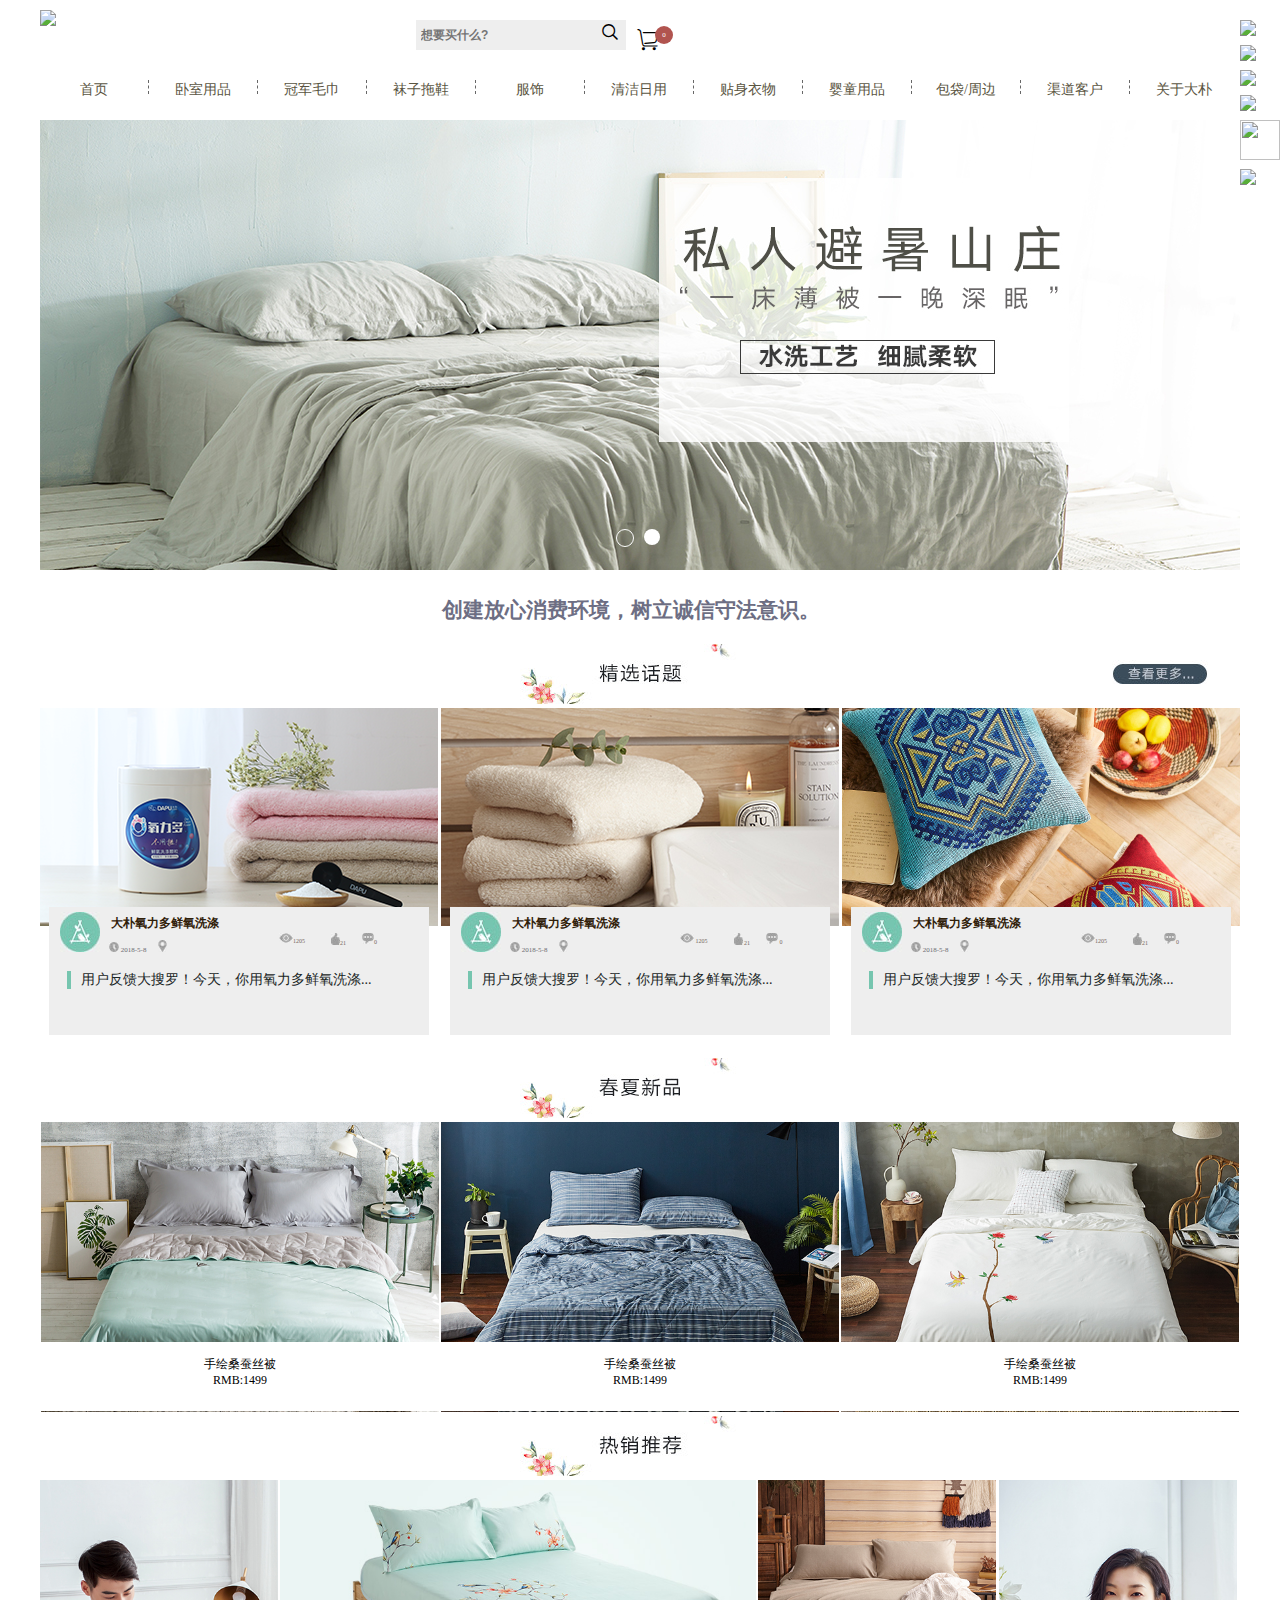
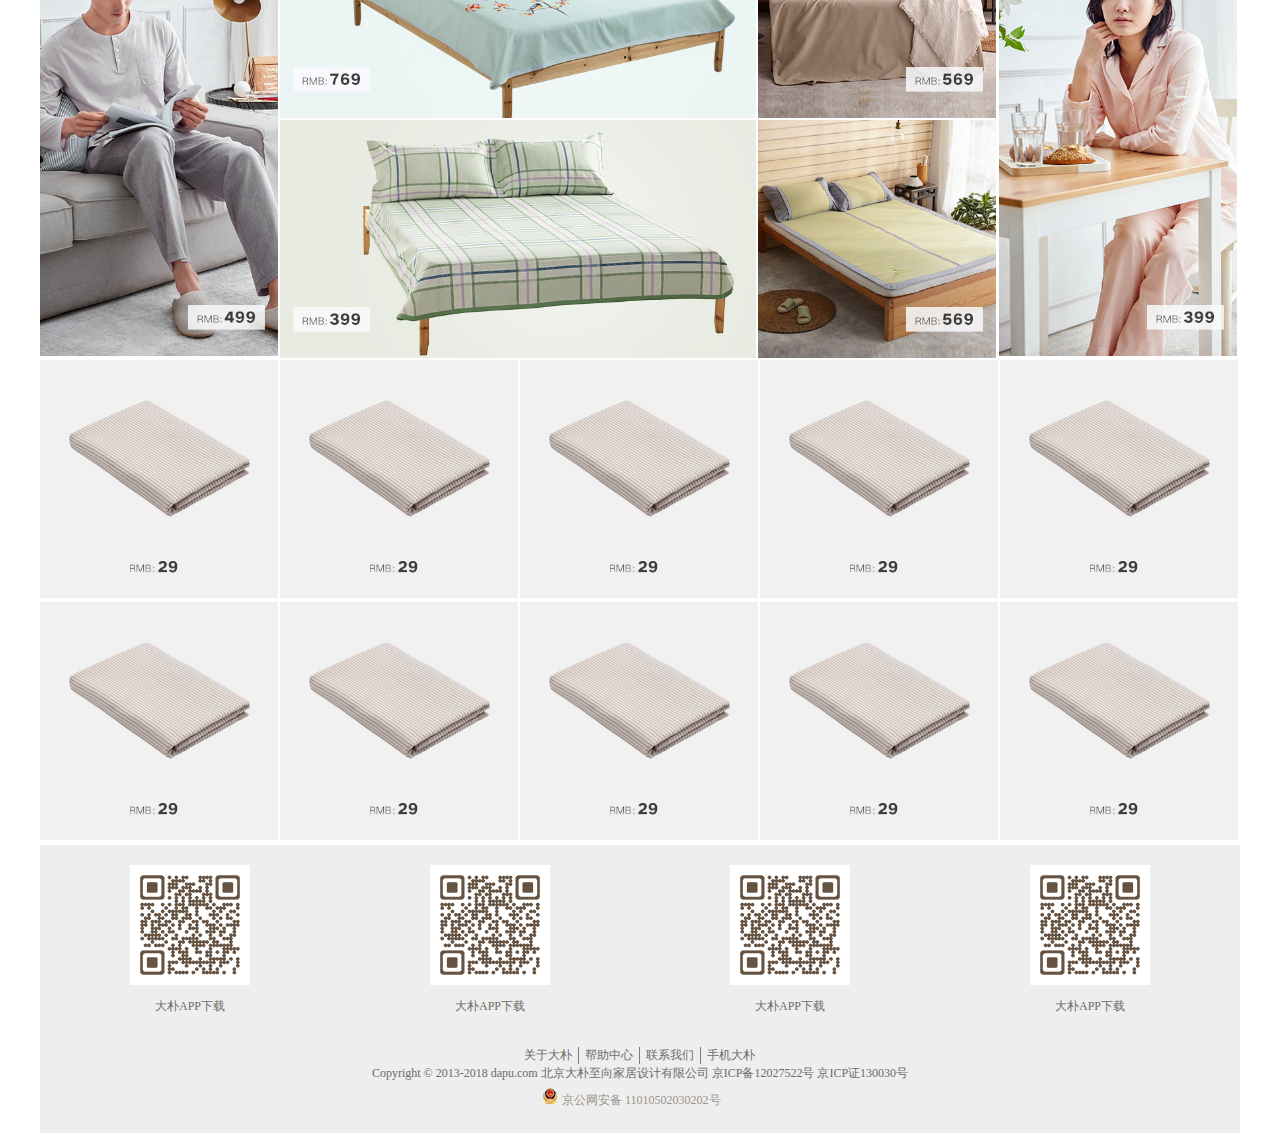
==== commit 3d4d60fd: "details index" ====
--- a/html/index.html
+++ b/html/index.html
@@ -222,7 +222,30 @@
 		</div>
 		<!--右侧固定导航条-->
 		<div class="fix_nav">
-			
+			<div class="home_page">
+				<a href="#"><img src="http://activity.dapuimg.com/dapu_201510150001-home.png"/></a>
+				<div class="home"><a>首页</a></div>
+			</div>
+			<div class="myorder">
+				<a href="#"><img src="http://activity.dapuimg.com/dapu_201510150001-member.png"/></a>
+				<div class="order">我的<br/>订单</div>
+			</div>
+			<div class="shopping_car">
+				<a href="#"><img src="http://activity.dapuimg.com/dapu_201510150001-cart.png"/></a>
+				<div class="car">购物车</div>
+			</div>
+			<div class="app">
+				<a href="#"><img src="http://activity.dapuimg.com/dapu_201510150001-app.png"/></a>
+				<div class="_app">APP</div>
+			</div>
+			<div class="service">
+				<a href="#"><img src="http://activity.dapuimg.com/dapu_20161013_huiyuan.png"/></a>
+				<div class="ser">客服</div>
+			</div>
+			<div class="goTop">
+				<a href="#"><img src="http://activity.dapuimg.com/dapu_201510150001-top.png"/></a>
+				<div class="go">回到<br/>顶部</div>
+			</div>
 		</div>
 	</body>
 </html>
--- a/css/index.css
+++ b/css/index.css
@@ -147,6 +147,9 @@
 	text-align: center;
 	height: 14px;
 }
+.nav>ul>li:hover{
+	font-weight: bold;
+}
 .nav>ul>li>a{
 	color: #5a5542;
 	font-size: 14px;
@@ -161,6 +164,7 @@
 	height: 450px;
 	overflow: hidden;
 	position: relative;
+	cursor: pointer;
 }
 .banner>img{
 	height: 450px;
@@ -383,6 +387,9 @@
 	border-right: solid 1px #797a8e;
 	
 }
+.about>ul>li:last-child{
+	border-right: 0;
+}
 .about>ul>li>a{
 	color: #6b6b6b;
 }
@@ -405,3 +412,116 @@
 	font-size: 12px;
 	color: #99928a;
 }
+/*固定导航条*/
+.fix_nav{
+	width: 40px;
+	height: 245px;
+	position: fixed;
+	top: 20px;
+	right: 0;
+}
+.home_page{
+	position: relative;
+	margin-bottom: 5px;
+}
+.home{
+	width: 40px;
+	height: 40px;
+	background: #be3636;
+	font-size: 12px;
+	color: #fff;
+	text-align: center;
+	line-height: 40px;
+	position: absolute;
+	top: 0;
+	display: none;
+	font-weight: bold;
+}
+.myorder{
+	position: relative;
+	margin-bottom: 5px;
+}
+.order{
+	width: 40px;
+	height: 40px;
+	background: #be3636;
+	font-size: 12px;
+	color: #fff;
+	text-align: center;
+	line-height: 20px;
+	position: absolute;
+	top: 0;
+	font-weight: bold;
+	display: none;
+}
+.shopping_car{
+	position: relative;
+	margin-bottom: 5px;
+}
+.car{
+	width: 40px;
+	height: 40px;
+	background: #be3636;
+	font-size: 12px;
+	color: #fff;
+	text-align: center;
+	line-height: 40px;
+	position: absolute;
+	top: 0;
+	font-weight: bold;
+	display: none;
+}
+.app{
+	position: relative;
+	margin-bottom: 5px;
+}
+._app{
+	width: 40px;
+	height: 40px;
+	background: #be3636;
+	font-size: 12px;
+	color: #fff;
+	text-align: center;
+	line-height: 40px;
+	position: absolute;
+	top: 0;
+	font-weight: bold;
+	display: none;
+}
+.service{
+	position: relative;
+	margin-bottom: 5px;
+}
+.service>a>img{
+	width: 40px;
+	height: 40px;
+}
+.ser{
+	width: 40px;
+	height: 40px;
+	background: #be3636;
+	font-size: 12px;
+	color: #fff;
+	text-align: center;
+	line-height: 40px;
+	position: absolute;
+	top: 0;
+	font-weight: bold;
+	display: none;
+}
+.goTop{
+	position: relative;
+}
+.go{
+	width: 40px;
+	height: 40px;
+	background: #be3636;
+	font-size: 12px;
+	color: #fff;
+	text-align: center;
+	line-height: 20px;
+	position: absolute;
+	top: 0;
+	font-weight: bold;
+	display: none;
+}--- a/font/iconfont.css
+++ b/font/iconfont.css
@@ -1,10 +1,10 @@
 
 @font-face {font-family: "iconfont";
-  src: url('iconfont.eot?t=1530709563068'); /* IE9*/
-  src: url('iconfont.eot?t=1530709563068#iefix') format('embedded-opentype'), /* IE6-IE8 */
-  url('[data-uri]') format('woff'),
-  url('iconfont.ttf?t=1530709563068') format('truetype'), /* chrome, firefox, opera, Safari, Android, iOS 4.2+*/
-  url('iconfont.svg?t=1530709563068#iconfont') format('svg'); /* iOS 4.1- */
+  src: url('iconfont.eot?t=1531128101382'); /* IE9*/
+  src: url('iconfont.eot?t=1531128101382#iefix') format('embedded-opentype'), /* IE6-IE8 */
+  url('[data-uri]') format('woff'),
+  url('iconfont.ttf?t=1531128101382') format('truetype'), /* chrome, firefox, opera, Safari, Android, iOS 4.2+*/
+  url('iconfont.svg?t=1531128101382#iconfont') format('svg'); /* iOS 4.1- */
 }
 
 .iconfont {
@@ -23,7 +23,15 @@
 
 .icon-shouye2:before { content: "\e606"; }
 
+.icon-jianhao:before { content: "\e688"; }
+
+.icon-jiahao:before { content: "\e689"; }
+
 .icon-fangdajing:before { content: "\e6e4"; }
 
 .icon-gouwuche:before { content: "\e605"; }
 
+.icon-plus-share:before { content: "\e742"; }
+
+.icon-tianjia:before { content: "\e603"; }
+
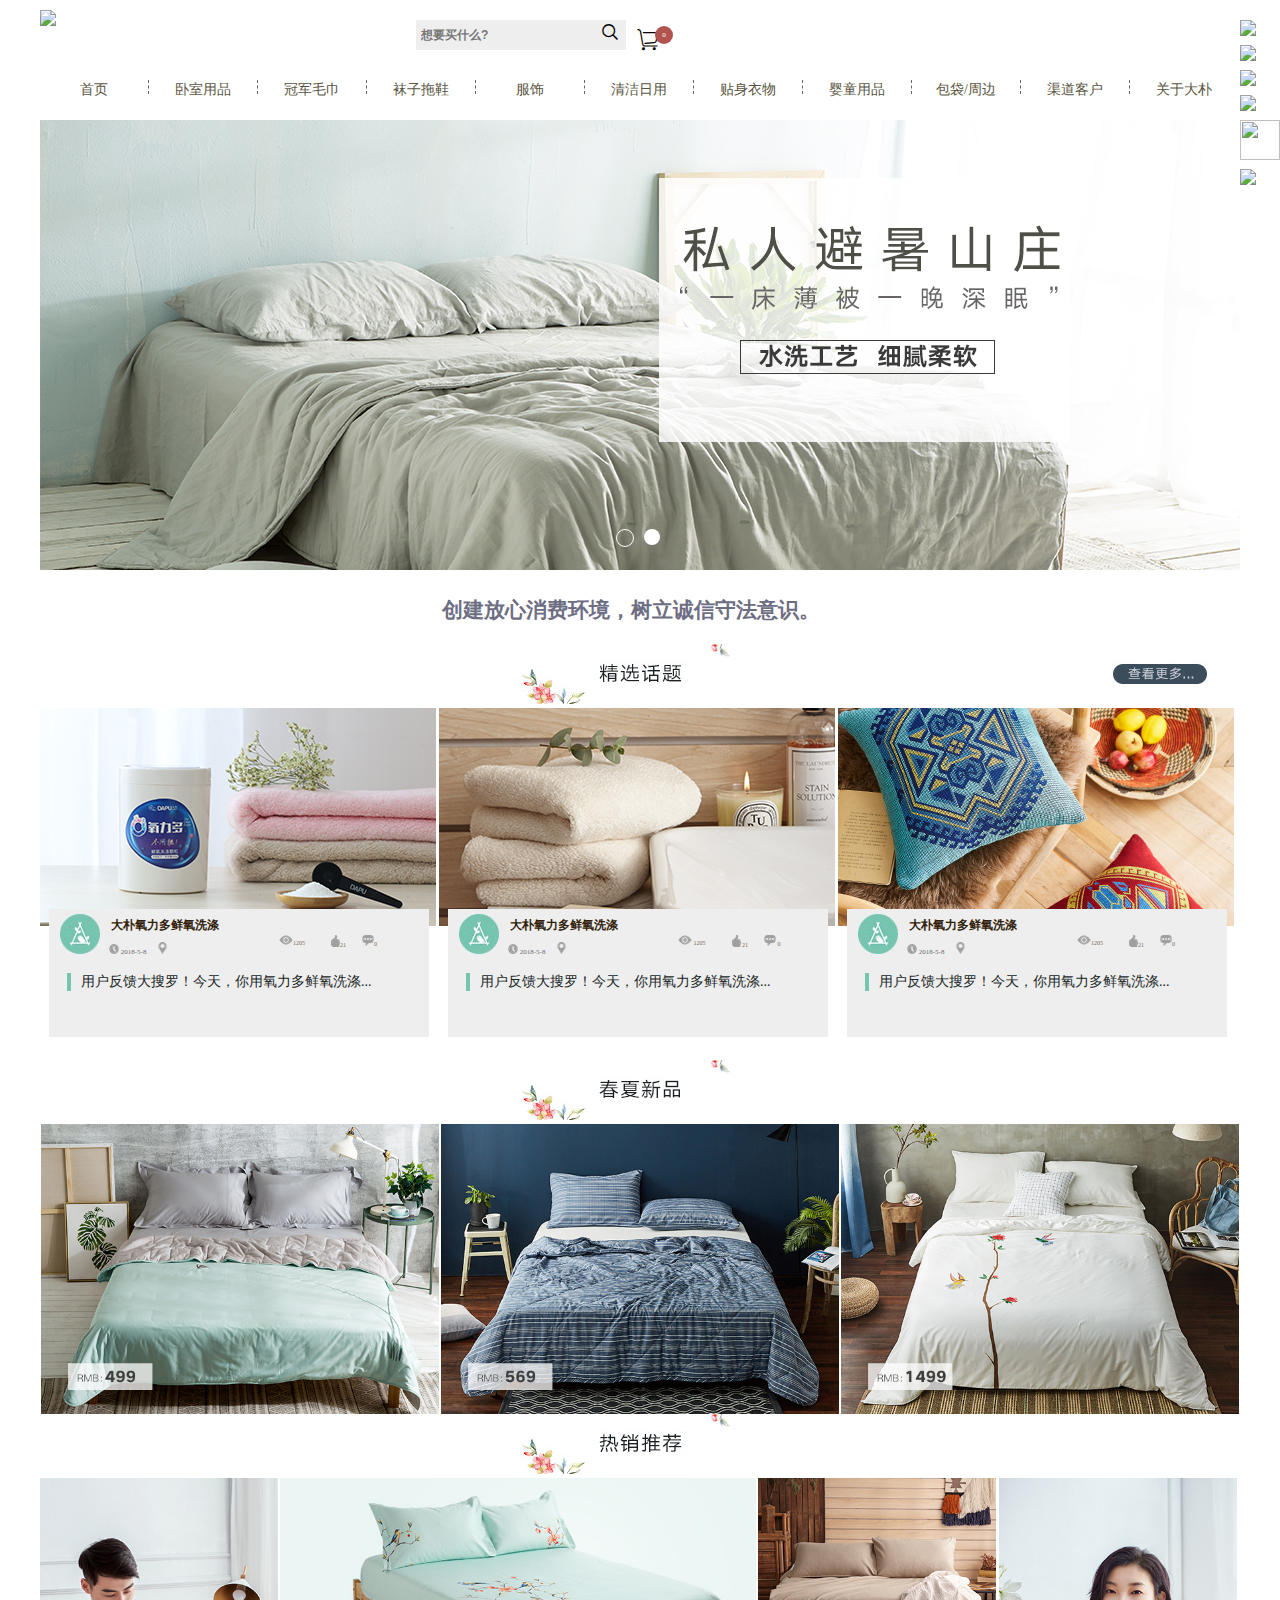
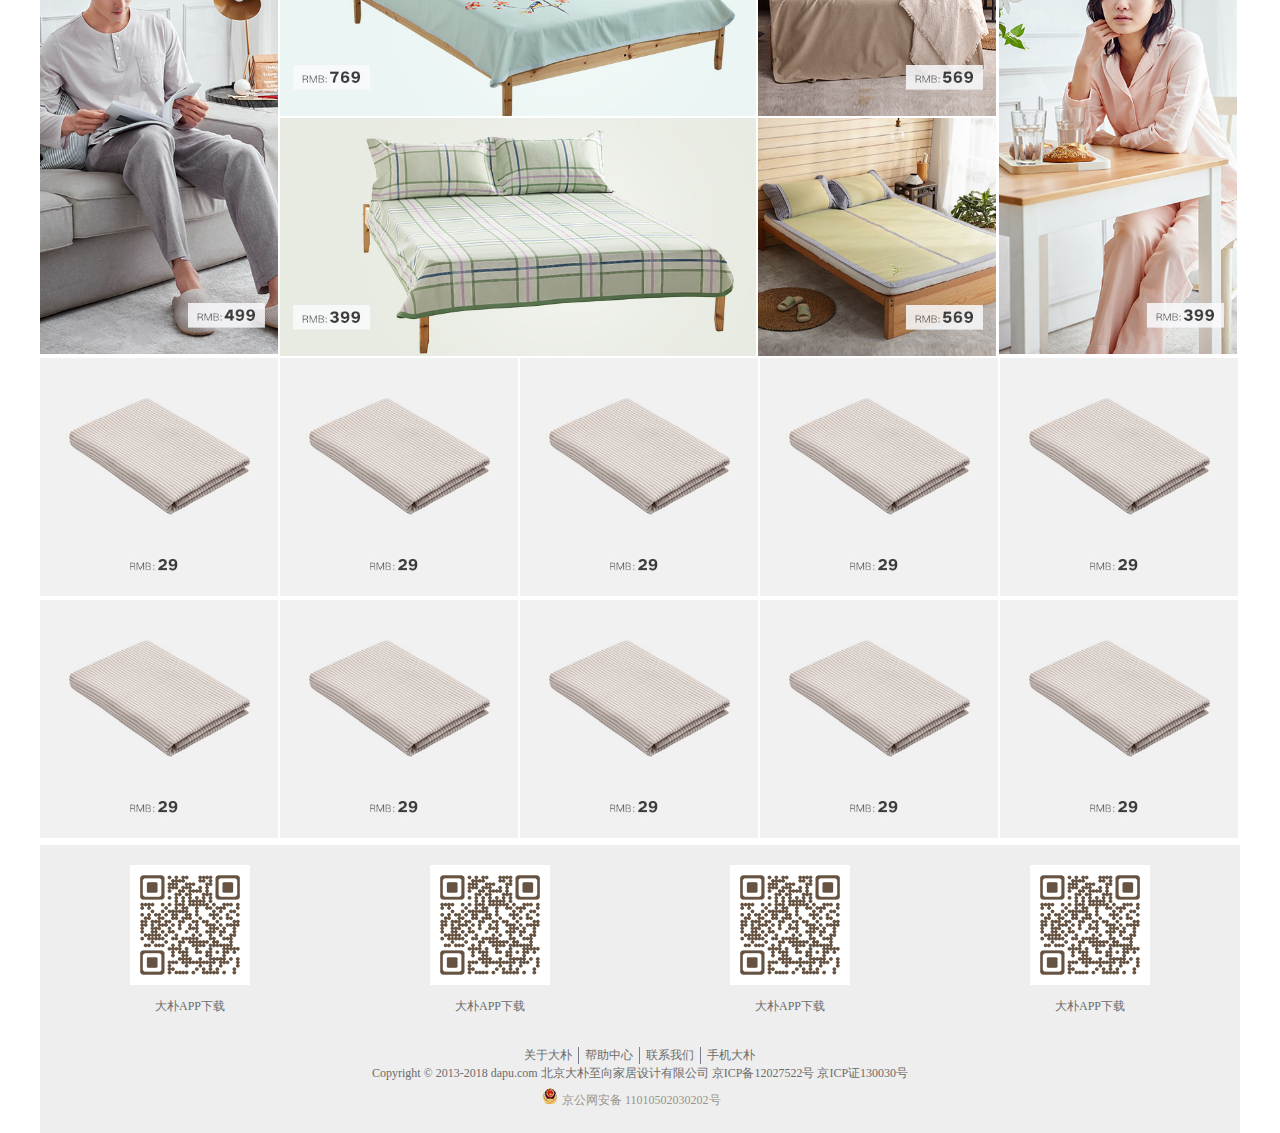
==== commit aaa49efb: "html over" ====
--- a/html/index.html
+++ b/html/index.html
@@ -53,8 +53,10 @@
 				</div>
 				<!--轮播图-->
 				<div class="banner">
-					<img src="../img/1.jpg"/>
-					<img src="../img/2.jpg"/>
+					<div class="imgbox">
+						<img src="../img/1.jpg"/>
+						<img src="../img/2.jpg"/>
+					</div>
 					<div class="circle">
 						<a href="#" class="active"></a>
 						<a href="#"></a>
@@ -168,26 +170,26 @@
 						<img src="../img/18.jpg"/>
 						<div class="sale_top">
 							<ul>
-								<li><a><img src="../img/9.jpg"/></a></li>
-								<li><a><img src="../img/10.jpg"/></a></li>
-								<li><a><img src="../img/11.jpg"/></a></li>
-								<li><a><img src="../img/12.jpg"/></a></li>
-								<li><a><img src="../img/13.jpg"/></a></li>
-								<li><a><img src="../img/14.jpg"/></a></li>
+								<li><a><img src="../img/9.jpg"/><div class="price_bar">手绘桑蚕丝被<br/>RMB:1499</div></a></li>
+								<li><a><img src="../img/10.jpg"/><div class="price_bar">手绘桑蚕丝被<br/>RMB:1499</div></a></li>
+								<li><a><img src="../img/11.jpg"/><div class="price_bar">手绘桑蚕丝被<br/>RMB:1499</div></a></li>
+								<li><a><img src="../img/12.jpg"/><div class="price_bar">手绘桑蚕丝被<br/>RMB:1499</div></a></li>
+								<li><a><img src="../img/13.jpg"/><div class="price_bar">手绘桑蚕丝被<br/>RMB:1499</div></a></li>
+								<li><a><img src="../img/14.jpg"/><div class="price_bar">手绘桑蚕丝被<br/>RMB:1499</div></a></li>
 							</ul>
 						</div>
 						<div class="sale_bottom">
 							<ul>
-								<li><a><img src="../img/15.jpg"/></a></li>
-								<li><a><img src="../img/15.jpg"/></a></li>
-								<li><a><img src="../img/15.jpg"/></a></li>
-								<li><a><img src="../img/15.jpg"/></a></li>
-								<li><a><img src="../img/15.jpg"/></a></li>
-								<li><a><img src="../img/15.jpg"/></a></li>
-								<li><a><img src="../img/15.jpg"/></a></li>
-								<li><a><img src="../img/15.jpg"/></a></li>
-								<li><a><img src="../img/15.jpg"/></a></li>
-								<li><a><img src="../img/15.jpg"/></a></li>
+								<li><a><img src="../img/15.jpg"/><div class="priceBar">手绘桑蚕丝被<br/>RMB:1499</div></a></li>
+								<li><a><img src="../img/15.jpg"/><div class="priceBar">手绘桑蚕丝被<br/>RMB:1499</div></a></li>
+								<li><a><img src="../img/15.jpg"/><div class="priceBar">手绘桑蚕丝被<br/>RMB:1499</div></a></li>
+								<li><a><img src="../img/15.jpg"/><div class="priceBar">手绘桑蚕丝被<br/>RMB:1499</div></a></li>
+								<li><a><img src="../img/15.jpg"/><div class="priceBar">手绘桑蚕丝被<br/>RMB:1499</div></a></li>
+								<li><a><img src="../img/15.jpg"/><div class="priceBar">手绘桑蚕丝被<br/>RMB:1499</div></a></li>
+								<li><a><img src="../img/15.jpg"/><div class="priceBar">手绘桑蚕丝被<br/>RMB:1499</div></a></li>
+								<li><a><img src="../img/15.jpg"/><div class="priceBar">手绘桑蚕丝被<br/>RMB:1499</div></a></li>
+								<li><a><img src="../img/15.jpg"/><div class="priceBar">手绘桑蚕丝被<br/>RMB:1499</div></a></li>
+								<li><a><img src="../img/15.jpg"/><div class="priceBar">手绘桑蚕丝被<br/>RMB:1499</div></a></li>
 							</ul>
 						</div>
 					</div>
@@ -250,4 +252,6 @@
 	</body>
 </html>
 <script type="text/javascript" src="../js/jquery.js"></script>
+<script type="text/javascript" src="../js/index.js"></script>
 	
+	
--- a/css/index.css
+++ b/css/index.css
@@ -166,6 +166,9 @@
 	position: relative;
 	cursor: pointer;
 }
+.banner>.imgbox{
+	height: 450px;
+}
 .banner>img{
 	height: 450px;
 }
@@ -201,12 +204,24 @@
 	padding-left: 402px;
 	padding-bottom: 20px;
 }
+.topic_img>ul>li>a{
+	width: 396px;
+	height: 220px;
+	overflow: hidden;
+	display: inline-block;
+}
 .topic>.topic_img1{
 	width: 396px;
 	height: 220px;
 }
 .topic_img>ul>li:nth-child(2){
 	margin: 0 3px;
+}
+.topic_img1{
+	transition: all 2s;
+}
+.topic_img1:hover{
+	transform: scale(1.1);
 }
 .topic_msg{
 	width: 380px;
@@ -264,6 +279,16 @@
 	height: 374px;
 	position: relative;
 }
+
+.new_pro>ul>li{
+	float: left;
+	cursor: pointer;
+	width: 398px;
+	height: 290px;
+	margin: 0 1px;
+	position: relative;
+	overflow: hidden;
+}
 .price{
 	width: 398px;
 	height: 55px;
@@ -272,15 +297,9 @@
 	color: #000;
 	text-align: center;
 	position: absolute;
-	bottom: -7px;
 	padding-top: 14px;
-}
-.new_pro>ul>li{
-	float: left;
-	cursor: pointer;
-}
-.new_pro>ul>li{
-	margin: 0 1px;
+	box-sizing: border-box;
+	
 }
 .new_pro>ul>li>a>img{
 	width: 398px;
@@ -288,9 +307,23 @@
 }
 .sale_top>ul>li{
 	float: left;
+	position: relative;
+	overflow: hidden;
 }
 .sale_top{
 	position: relative;
+}
+.price_bar{
+	width: 100%;
+	height: 55px;
+	padding-top: 14px;
+	box-sizing: border-box;
+	text-align: center;
+	background: #fff;
+	position: absolute;
+	/*bottom: 0;*/
+	font-size: 12px;
+	color: #000;
 }
 .sale_top>ul>li:nth-child(1)>a>img{
 	width: 238px;
@@ -342,6 +375,20 @@
 .sale_bottom>ul>li{
 	float: left;
 	margin-right: 2px;
+	position: relative;
+	overflow: hidden;
+}
+.priceBar{
+	width: 100%;
+	height: 55px;
+	padding-top: 14px;
+	box-sizing: border-box;
+	text-align: center;
+	background: #fff;
+	position: absolute;
+	/*bottom: 0;*/
+	font-size: 12px;
+	color: #000;
 }
 .sale_bottom>ul>li:nth-child(5n){
 	margin-right: 0;
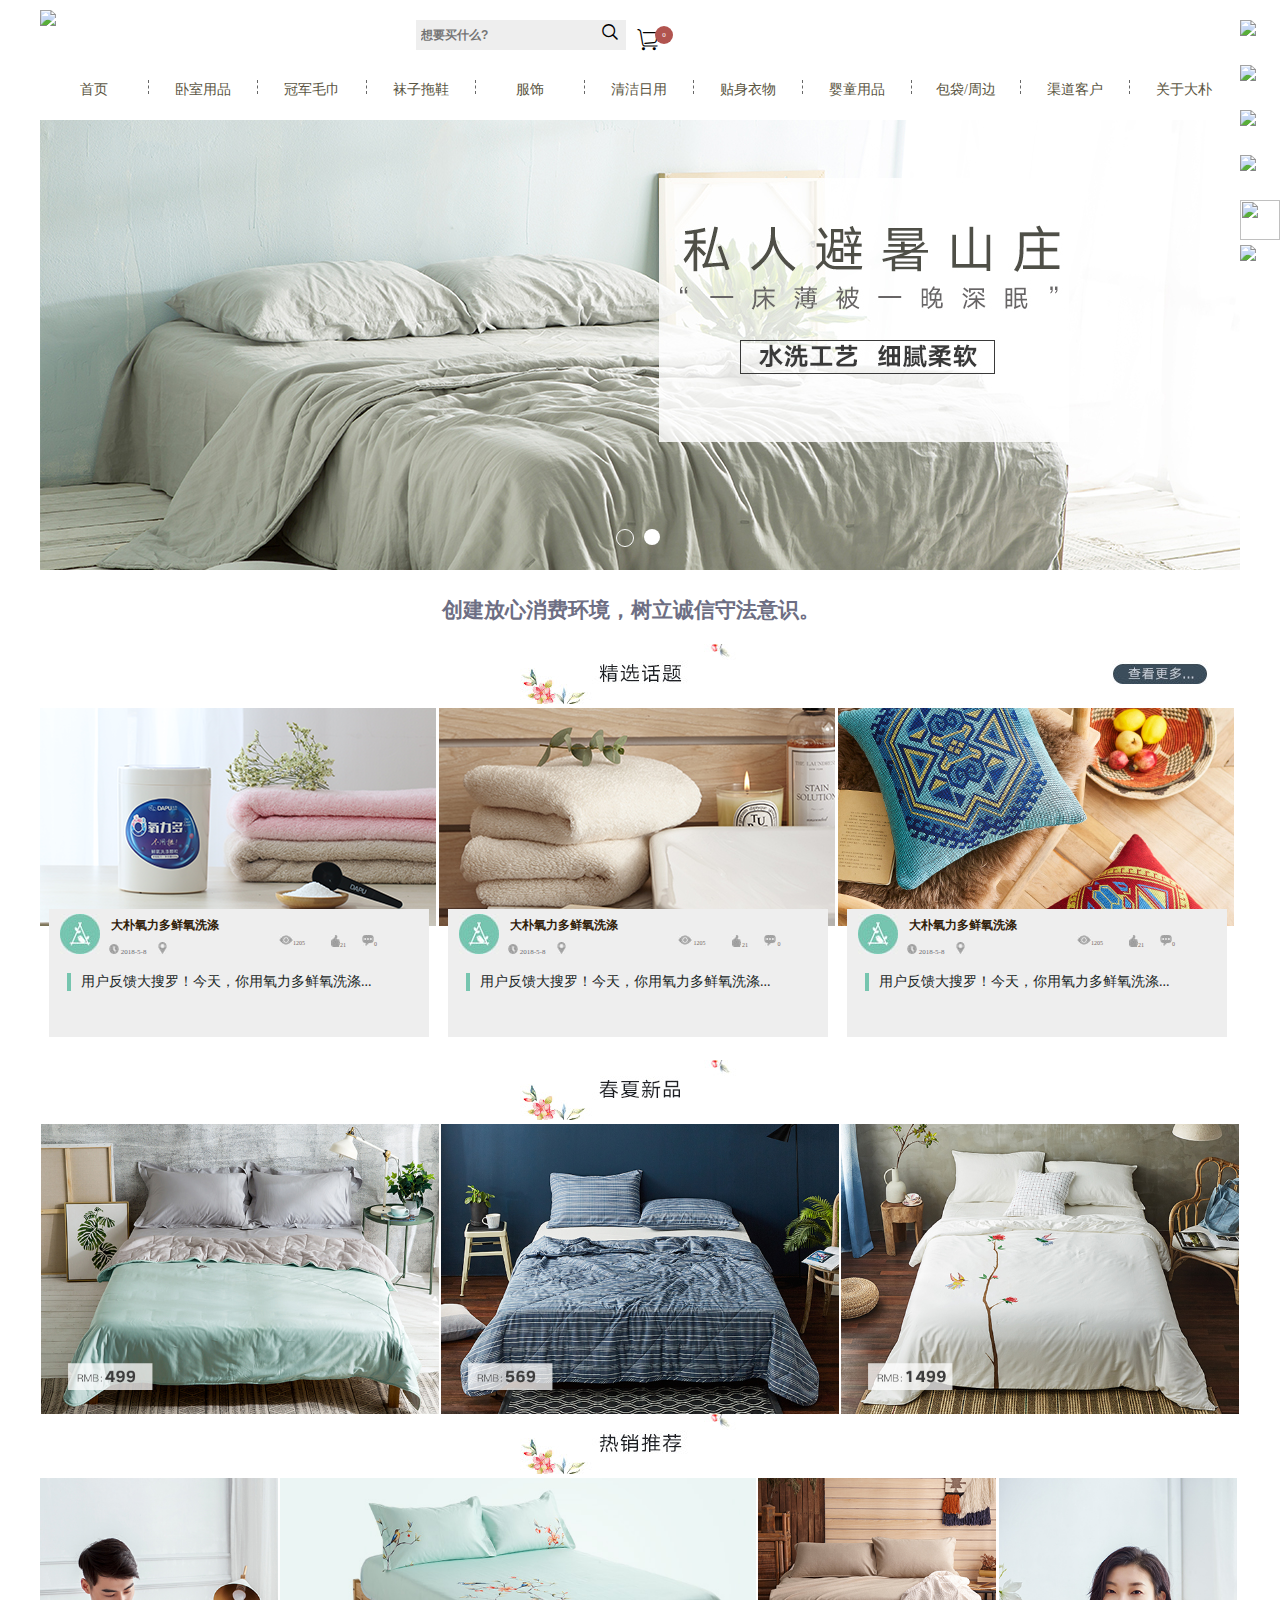
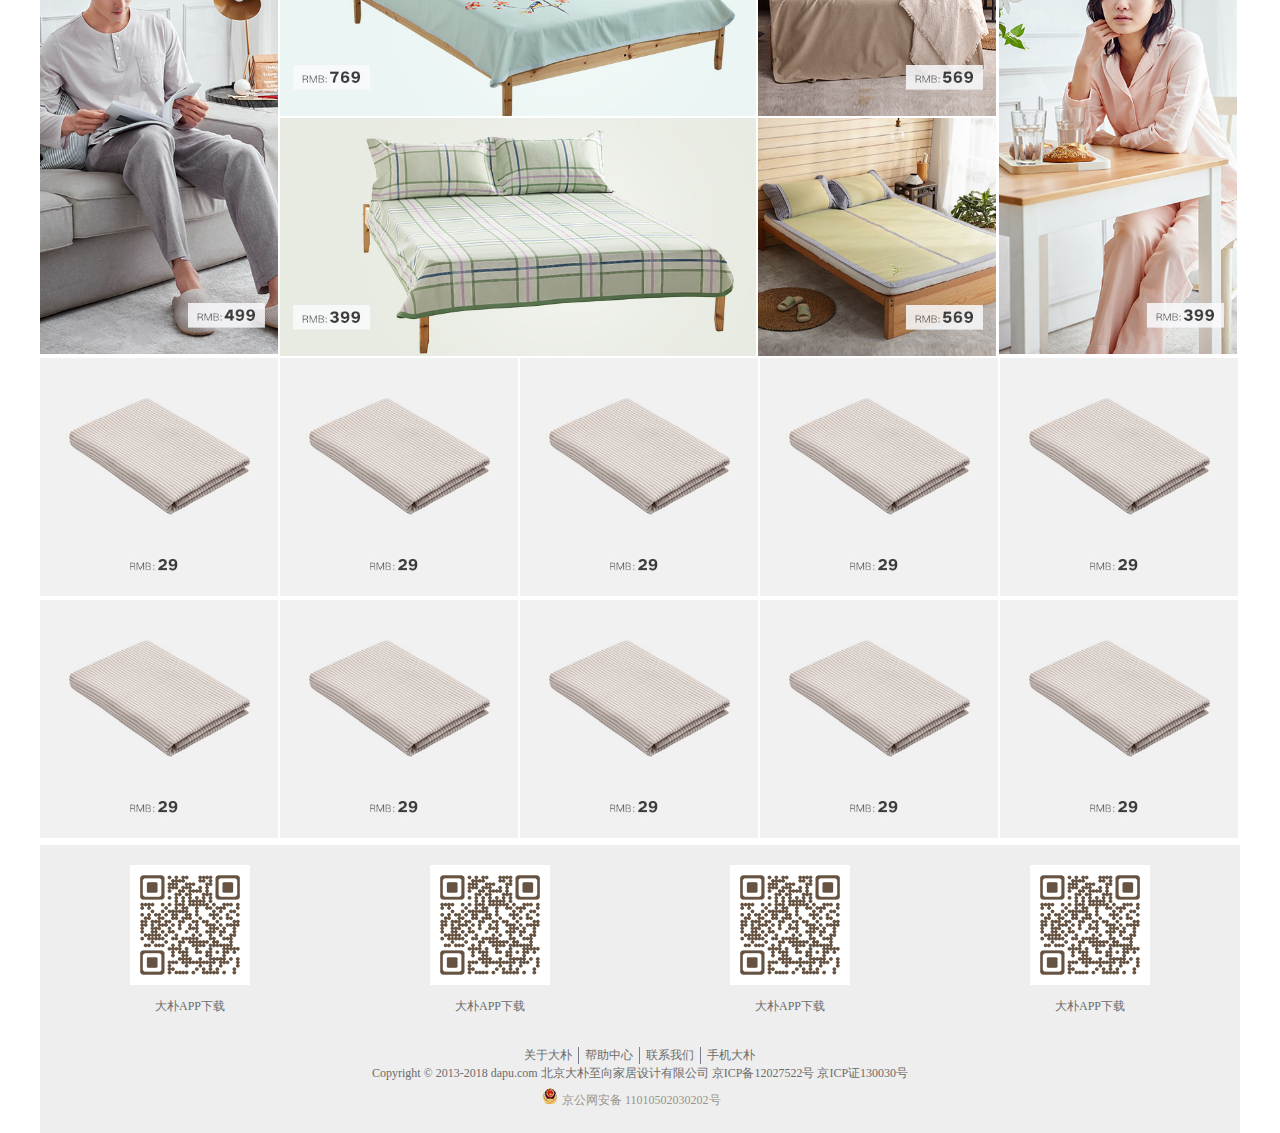
==== commit 6b647219: "signinjs" ====
--- a/html/index.html
+++ b/html/index.html
@@ -30,8 +30,8 @@
 					<!--注册登录-->
 					<div class="login">
 						<ul>
-							<li><a href="#">登录</a></li>
-							<li><a href="#">注册</a></li>
+							<li><a href="login.html">登录</a></li>
+							<li><a href="signin.html">注册</a></li>
 						</ul>
 					</div>
 					<!--一级导航-->
--- a/css/index.css
+++ b/css/index.css
@@ -124,6 +124,9 @@
 	padding-left: 15px;
 	padding-right: 15px;
 }
+.login>ul>li>a:hover{
+	color: #ccc;
+}
 .login>ul>li>a{
 	font-size: 12px;
 	color: #fff;
@@ -289,6 +292,9 @@
 	position: relative;
 	overflow: hidden;
 }
+.new_pro>ul>li:hover .price {
+	bottom: 0;
+}
 .price{
 	width: 398px;
 	height: 55px;
@@ -299,7 +305,8 @@
 	position: absolute;
 	padding-top: 14px;
 	box-sizing: border-box;
-	
+	transition: all .4s;
+	bottom: -55px;
 }
 .new_pro>ul>li>a>img{
 	width: 398px;
@@ -321,9 +328,13 @@
 	text-align: center;
 	background: #fff;
 	position: absolute;
-	/*bottom: 0;*/
 	font-size: 12px;
 	color: #000;
+	transition: all .4s;
+	bottom: -55px;
+}
+.sale_top>ul>li:hover .price_bar{
+	bottom: 0;
 }
 .sale_top>ul>li:nth-child(1)>a>img{
 	width: 238px;
@@ -386,9 +397,13 @@
 	text-align: center;
 	background: #fff;
 	position: absolute;
-	/*bottom: 0;*/
 	font-size: 12px;
 	color: #000;
+	transition: all .4s;
+	bottom: -55px;
+}
+.sale_bottom>ul>li:hover .priceBar{
+	bottom:0;
 }
 .sale_bottom>ul>li:nth-child(5n){
 	margin-right: 0;
@@ -466,10 +481,13 @@
 	position: fixed;
 	top: 20px;
 	right: 0;
+	cursor: pointer;
 }
 .home_page{
 	position: relative;
 	margin-bottom: 5px;
+	width: 40px;
+	height: 40px;
 }
 .home{
 	width: 40px;
@@ -487,6 +505,8 @@
 .myorder{
 	position: relative;
 	margin-bottom: 5px;
+	width: 40px;
+	height: 40px;
 }
 .order{
 	width: 40px;
@@ -504,6 +524,8 @@
 .shopping_car{
 	position: relative;
 	margin-bottom: 5px;
+	width: 40px;
+	height: 40px;
 }
 .car{
 	width: 40px;
@@ -521,6 +543,8 @@
 .app{
 	position: relative;
 	margin-bottom: 5px;
+	width: 40px;
+	height: 40px;
 }
 ._app{
 	width: 40px;
@@ -538,6 +562,8 @@
 .service{
 	position: relative;
 	margin-bottom: 5px;
+	width: 40px;
+	height: 40px;
 }
 .service>a>img{
 	width: 40px;
@@ -558,6 +584,8 @@
 }
 .goTop{
 	position: relative;
+	width: 40px;
+	height: 40px;
 }
 .go{
 	width: 40px;
